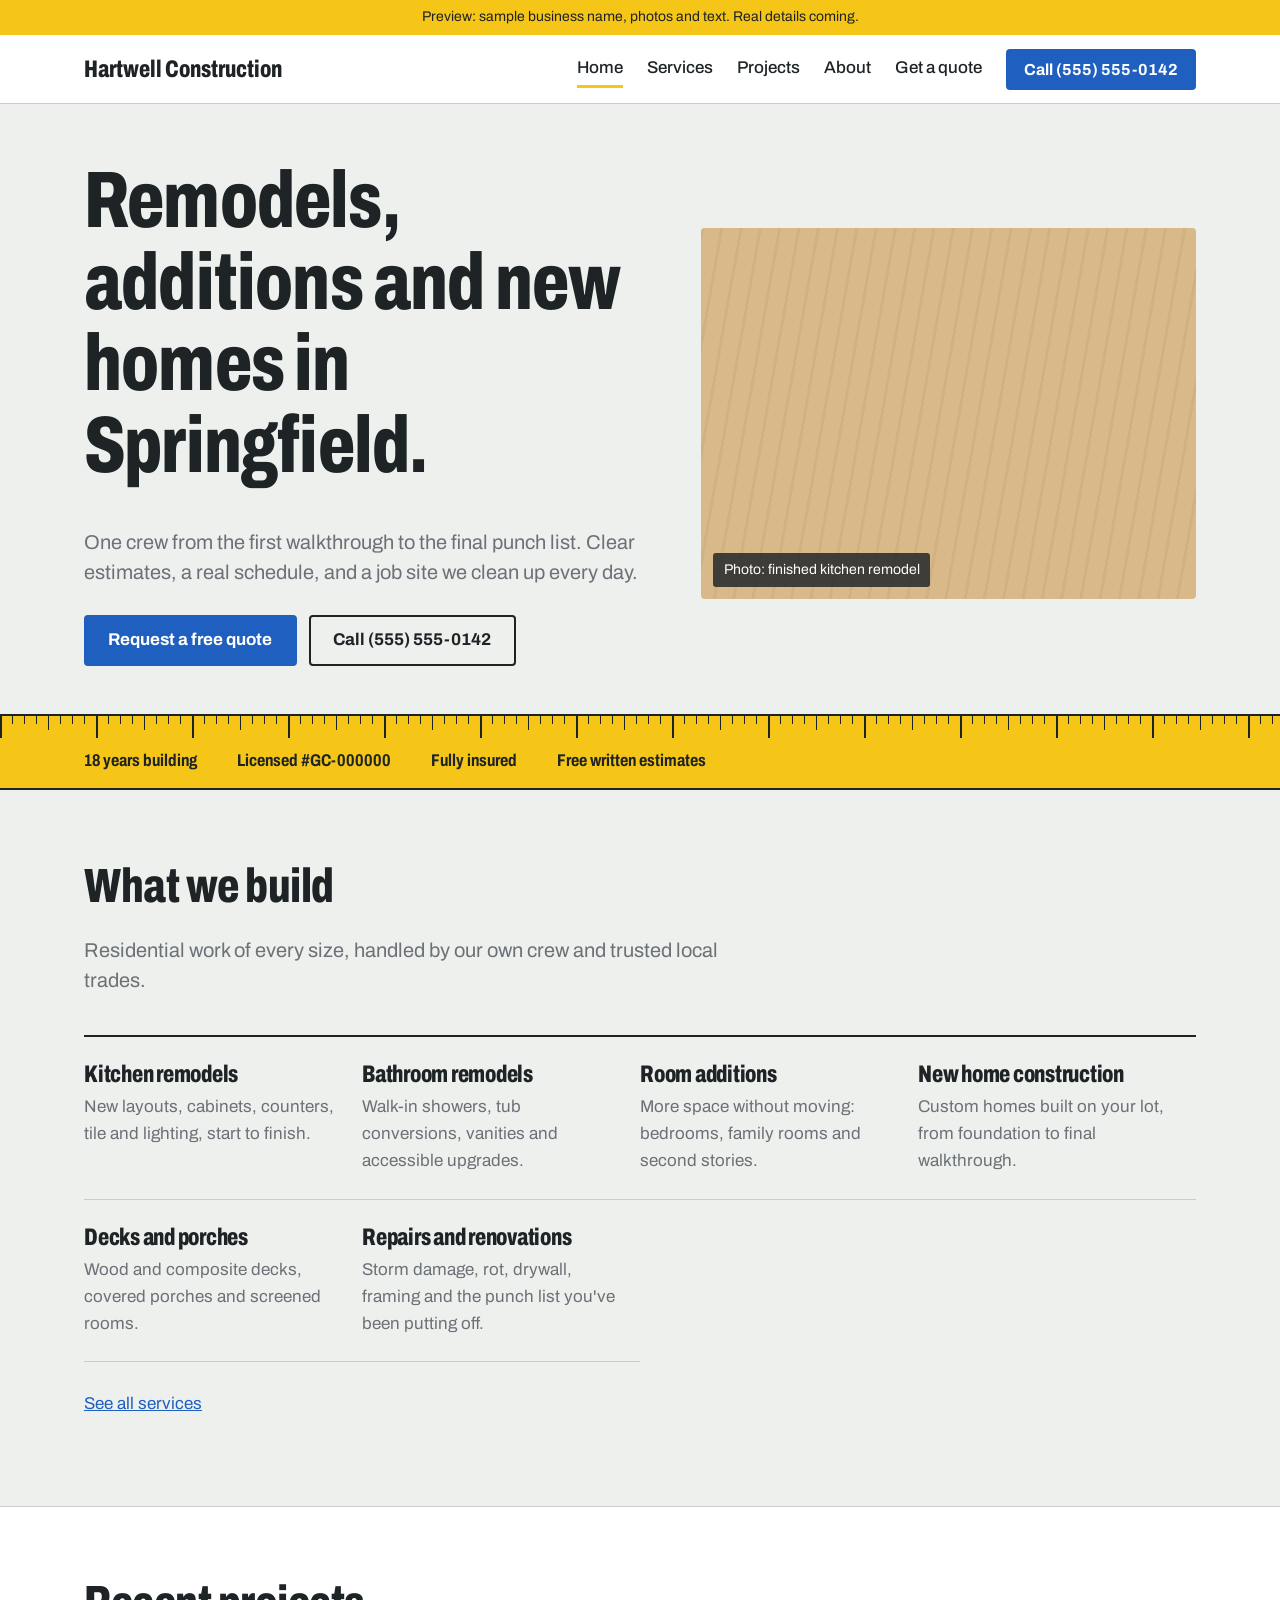
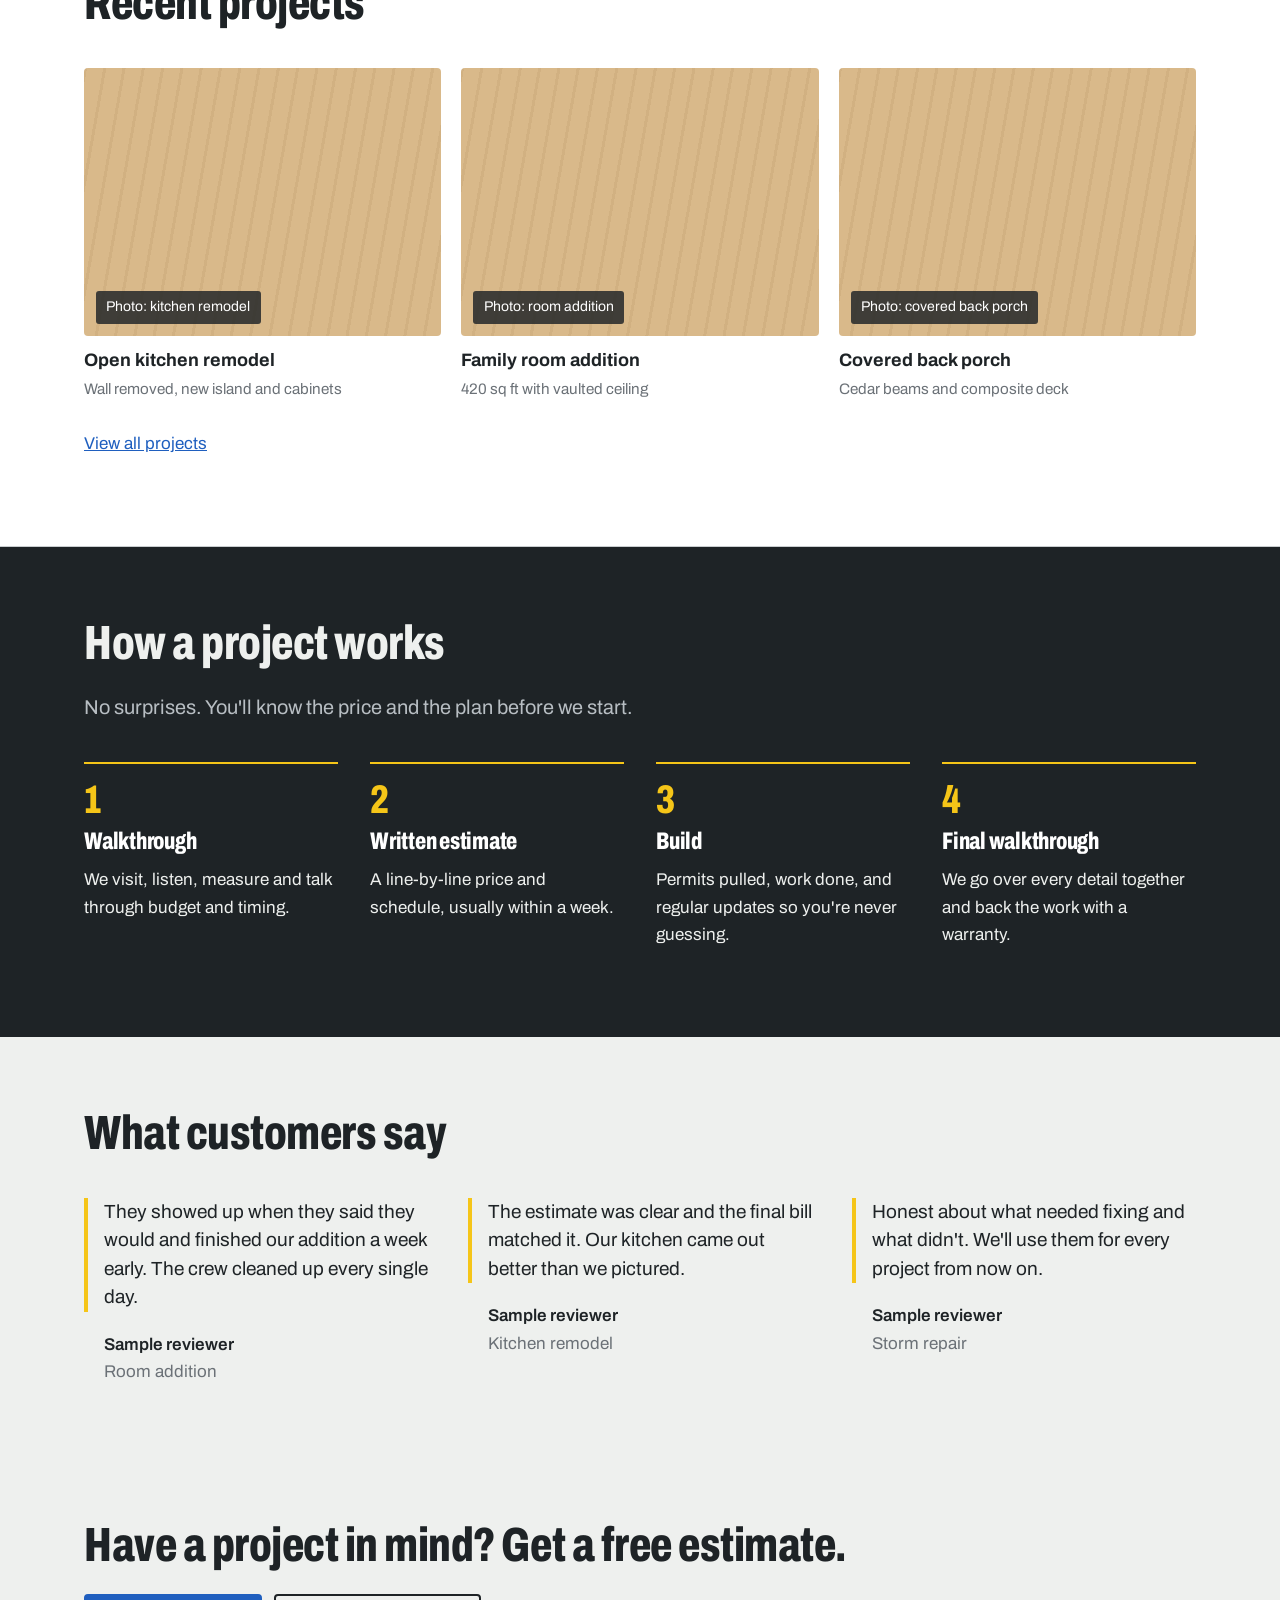
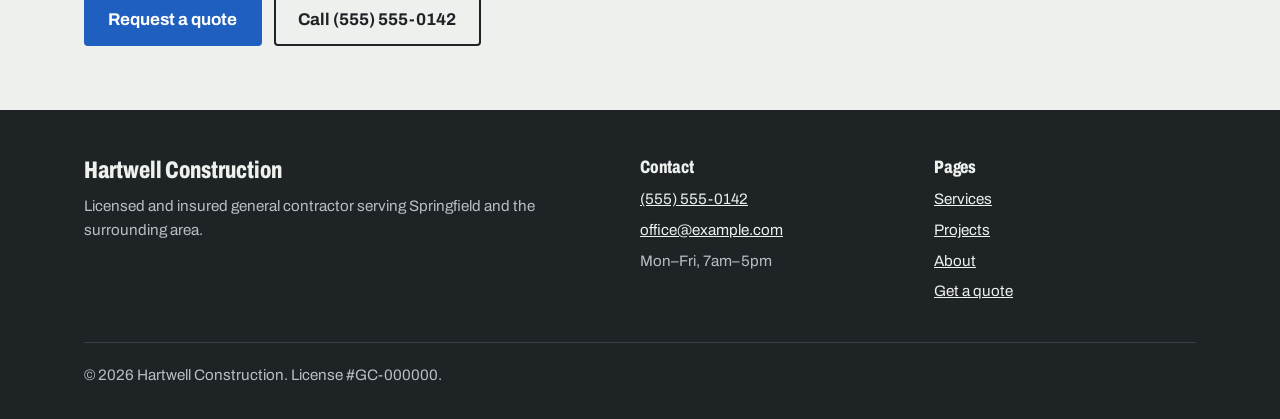
==== public/index.html @ 20e097fb "Preview contractor website: 5 pages, quote form worker, handoff README Co-Authored-By: Claude Opus 5" ====
<!DOCTYPE html>
<html lang="en">
<head>
<meta charset="utf-8">
<meta name="viewport" content="width=device-width, initial-scale=1">
<title>Hartwell Construction | General Contractor in Springfield</title>
<meta name="description" content="Hartwell Construction builds additions, remodels kitchens and baths, and builds new homes in Springfield. Licensed and insured. Free estimates.">
<link rel="preconnect" href="https://fonts.googleapis.com">
<link rel="preconnect" href="https://fonts.gstatic.com" crossorigin>
<link href="https://fonts.googleapis.com/css2?family=Archivo:wdth,wght@62..125,400..800&display=swap" rel="stylesheet">
<link rel="stylesheet" href="styles.css">
</head>
<body>
<!-- PREVIEW BANNER: delete this line when the real content is in -->
<div class="preview-banner">Preview: sample business name, photos and text. Real details coming.</div>
<header class="site-header">
  <div class="wrap">
    <a class="brand" href="index.html">Hartwell Construction</a>
    <nav class="nav" id="nav" aria-label="Main">
      <a href="index.html" aria-current="page">Home</a>
      <a href="services.html">Services</a>
      <a href="projects.html">Projects</a>
      <a href="about.html">About</a>
      <a href="contact.html">Get a quote</a>
    </nav>
    <a class="btn btn-small header-call" href="tel:+15555550142">Call (555) 555-0142</a>
    <button class="menu-toggle" aria-controls="nav" aria-expanded="false">Menu</button>
  </div>
</header>
<main>
<section class="hero">
  <div class="wrap hero-grid">
    <div>
      <h1>Remodels, additions and new homes in Springfield.</h1>
      <p class="lede">One crew from the first walkthrough to the final punch list. Clear estimates, a real schedule, and a job site we clean up every day.</p>
      <div class="actions">
        <a class="btn" href="contact.html">Request a free quote</a>
        <a class="btn btn-outline" href="tel:+15555550142">Call (555) 555-0142</a>
      </div>
    </div>
    <div class="photo " role="img" aria-label="finished kitchen remodel"><span>Photo: finished kitchen remodel</span></div>
  </div>
</section>

<div class="tape" aria-label="Company facts">
  <div class="wrap">
    <span class="tape-mark">18 years building</span>
    <span class="tape-mark">Licensed #GC-000000</span>
    <span class="tape-mark">Fully insured</span>
    <span class="tape-mark">Free written estimates</span>
  </div>
</div>

<section class="section">
  <div class="wrap">
    <div class="section-head">
      <h2>What we build</h2>
      <p class="lede">Residential work of every size, handled by our own crew and trusted local trades.</p>
    </div>
    <ul class="service-list">
      <li><h3>Kitchen remodels</h3><p>New layouts, cabinets, counters, tile and lighting, start to finish.</p></li>
      <li><h3>Bathroom remodels</h3><p>Walk-in showers, tub conversions, vanities and accessible upgrades.</p></li>
      <li><h3>Room additions</h3><p>More space without moving: bedrooms, family rooms and second stories.</p></li>
      <li><h3>New home construction</h3><p>Custom homes built on your lot, from foundation to final walkthrough.</p></li>
      <li><h3>Decks and porches</h3><p>Wood and composite decks, covered porches and screened rooms.</p></li>
      <li><h3>Repairs and renovations</h3><p>Storm damage, rot, drywall, framing and the punch list you've been putting off.</p></li>
    </ul>
    <p style="margin-top:1.75rem"><a href="services.html">See all services</a></p>
  </div>
</section>

<section class="section white">
  <div class="wrap">
    <div class="section-head">
      <h2>Recent projects</h2>
    </div>
    <div class="gallery">
      <figure><div class="photo " role="img" aria-label="kitchen remodel"><span>Photo: kitchen remodel</span></div><figcaption><strong>Open kitchen remodel</strong><span>Wall removed, new island and cabinets</span></figcaption></figure>
      <figure><div class="photo " role="img" aria-label="room addition"><span>Photo: room addition</span></div><figcaption><strong>Family room addition</strong><span>420 sq ft with vaulted ceiling</span></figcaption></figure>
      <figure><div class="photo " role="img" aria-label="covered back porch"><span>Photo: covered back porch</span></div><figcaption><strong>Covered back porch</strong><span>Cedar beams and composite deck</span></figcaption></figure>
    </div>
    <p style="margin-top:1.75rem"><a href="projects.html">View all projects</a></p>
  </div>
</section>

<section class="section dark">
  <div class="wrap">
    <div class="section-head">
      <h2>How a project works</h2>
      <p class="lede">No surprises. You'll know the price and the plan before we start.</p>
    </div>
    <ol class="steps">
      <li><h3>Walkthrough</h3><p>We visit, listen, measure and talk through budget and timing.</p></li>
      <li><h3>Written estimate</h3><p>A line-by-line price and schedule, usually within a week.</p></li>
      <li><h3>Build</h3><p>Permits pulled, work done, and regular updates so you're never guessing.</p></li>
      <li><h3>Final walkthrough</h3><p>We go over every detail together and back the work with a warranty.</p></li>
    </ol>
  </div>
</section>

<section class="section">
  <div class="wrap">
    <div class="section-head"><h2>What customers say</h2></div>
    <div class="reviews">
      <blockquote><p>They showed up when they said they would and finished our addition a week early. The crew cleaned up every single day.</p><cite>Sample reviewer<span>Room addition</span></cite></blockquote>
      <blockquote><p>The estimate was clear and the final bill matched it. Our kitchen came out better than we pictured.</p><cite>Sample reviewer<span>Kitchen remodel</span></cite></blockquote>
      <blockquote><p>Honest about what needed fixing and what didn't. We'll use them for every project from now on.</p><cite>Sample reviewer<span>Storm repair</span></cite></blockquote>
    </div>
  </div>
</section>
<section class="cta-band">
  <div class="wrap">
    <h2>Have a project in mind? Get a free estimate.</h2>
    <div class="actions" style="margin:0">
      <a class="btn" href="contact.html">Request a quote</a>
      <a class="btn btn-outline" href="tel:+15555550142">Call (555) 555-0142</a>
    </div>
  </div>
</section>
</main>
<footer class="site-footer">
  <div class="wrap">
    <div class="footer-grid">
      <div>
        <a class="brand" href="index.html">Hartwell Construction</a>
        <p>Licensed and insured general contractor serving Springfield and the surrounding area.</p>
      </div>
      <div>
        <h3>Contact</h3>
        <ul>
          <li><a href="tel:+15555550142">(555) 555-0142</a></li>
          <li><a href="mailto:office@example.com">office@example.com</a></li>
          <li>Mon–Fri, 7am–5pm</li>
        </ul>
      </div>
      <div>
        <h3>Pages</h3>
        <ul>
          <li><a href="services.html">Services</a></li>
          <li><a href="projects.html">Projects</a></li>
          <li><a href="about.html">About</a></li>
          <li><a href="contact.html">Get a quote</a></li>
        </ul>
      </div>
    </div>
    <div class="footer-base">© <span id="year">2026</span> Hartwell Construction. License #GC-000000.</div>
  </div>
</footer>
<script>document.getElementById("year").textContent = new Date().getFullYear();</script>
<script src="script.js"></script>
</body>
</html>
---- public/styles.css ----
/* ==========================================================
   Site styles
   Colors and fonts live in :root below — change them there.
   ========================================================== */

:root {
  --plaster: #eef0ee;      /* page background */
  --white: #ffffff;
  --asphalt: #1e2326;      /* main text, dark sections */
  --concrete: #6b7177;     /* secondary text */
  --rule: #c9cdcf;         /* lines and borders */
  --chalk: #1f5fbf;        /* links, buttons (chalk-line blue) */
  --chalk-dark: #17488f;
  --tape: #f5c518;         /* tape-measure yellow, used sparingly */
  --lumber: #d9b98a;       /* photo placeholders */

  --font: "Archivo", system-ui, -apple-system, "Segoe UI", sans-serif;
  --wrap: 72rem;
}

*, *::before, *::after { box-sizing: border-box; }

html { -webkit-text-size-adjust: 100%; }

body {
  margin: 0;
  background: var(--plaster);
  color: var(--asphalt);
  font-family: var(--font);
  font-size: 1.0625rem;
  line-height: 1.6;
  font-variation-settings: "wdth" 100;
}

img { max-width: 100%; display: block; }

a { color: var(--chalk); }
a:hover { color: var(--chalk-dark); }

:focus-visible {
  outline: 3px solid var(--tape);
  outline-offset: 3px;
}

.wrap {
  width: 100%;
  max-width: var(--wrap);
  margin: 0 auto;
  padding: 0 1.25rem;
}

/* ---------- Type ---------- */

h1, h2, h3 {
  font-family: var(--font);
  font-variation-settings: "wdth" 72;
  font-weight: 800;
  line-height: 1.02;
  letter-spacing: -0.01em;
  margin: 0 0 0.5em;
}

h1 { font-size: clamp(2.6rem, 7vw, 5rem); }
h2 { font-size: clamp(2rem, 4.5vw, 3rem); }
h3 { font-size: 1.5rem; line-height: 1.1; }

p { margin: 0 0 1em; max-width: 38em; }

.lede {
  font-size: 1.25rem;
  line-height: 1.5;
  color: var(--concrete);
  max-width: 32em;
}

/* ---------- Preview banner (delete when site goes live) ---------- */

.preview-banner {
  background: var(--tape);
  color: var(--asphalt);
  font-size: 0.875rem;
  text-align: center;
  padding: 0.4rem 1rem;
}

/* ---------- Header ---------- */

.site-header {
  background: var(--white);
  border-bottom: 1px solid var(--rule);
  position: sticky;
  top: 0;
  z-index: 10;
}

.site-header .wrap {
  display: flex;
  align-items: center;
  gap: 1.5rem;
  min-height: 4.25rem;
}

.brand {
  font-variation-settings: "wdth" 72;
  font-weight: 800;
  font-size: 1.5rem;
  color: var(--asphalt);
  text-decoration: none;
  line-height: 1;
  margin-right: auto;
}
.brand:hover { color: var(--asphalt); }

.nav { display: flex; gap: 1.5rem; }

.nav a {
  color: var(--asphalt);
  text-decoration: none;
  font-weight: 500;
  padding: 0.25rem 0;
  border-bottom: 3px solid transparent;
}
.nav a:hover { border-bottom-color: var(--rule); color: var(--asphalt); }
.nav a[aria-current="page"] { border-bottom-color: var(--tape); }

.header-call { white-space: nowrap; }

.menu-toggle {
  display: none;
  background: none;
  border: 1px solid var(--rule);
  border-radius: 4px;
  padding: 0.45rem 0.7rem;
  font: inherit;
  font-weight: 600;
  color: var(--asphalt);
  cursor: pointer;
}

@media (max-width: 52rem) {
  .menu-toggle { display: block; }
  .site-header .header-call { display: none; }
  .nav {
    display: none;
    position: absolute;
    top: 100%;
    left: 0;
    right: 0;
    flex-direction: column;
    gap: 0;
    background: var(--white);
    border-bottom: 1px solid var(--rule);
    padding: 0.5rem 1.25rem 1rem;
  }
  .nav.open { display: flex; }
  .nav a { padding: 0.75rem 0; border-bottom: 1px solid var(--rule); }
  .nav a[aria-current="page"] { border-bottom-color: var(--rule); box-shadow: inset 4px 0 0 var(--tape); padding-left: 0.75rem; }
}

/* ---------- Buttons ---------- */

.btn {
  display: inline-block;
  font: inherit;
  font-weight: 700;
  font-size: 1.0625rem;
  text-decoration: none;
  padding: 0.85rem 1.4rem;
  border-radius: 4px;
  border: 2px solid var(--chalk);
  background: var(--chalk);
  color: var(--white);
  cursor: pointer;
  line-height: 1.2;
}
.btn:hover { background: var(--chalk-dark); border-color: var(--chalk-dark); color: var(--white); }

.btn-outline { background: transparent; color: var(--asphalt); border-color: var(--asphalt); }
.btn-outline:hover { background: var(--asphalt); border-color: var(--asphalt); color: var(--white); }

.btn-small { padding: 0.55rem 1rem; font-size: 1rem; }

.actions { display: flex; flex-wrap: wrap; gap: 0.75rem; margin-top: 1.75rem; }

/* ---------- Tape-measure strip (the signature element) ---------- */

.tape {
  position: relative;
  background-color: var(--tape);
  background-image:
    repeating-linear-gradient(90deg, var(--asphalt) 0 2px, transparent 2px 96px),
    repeating-linear-gradient(90deg, var(--asphalt) 0 1.5px, transparent 1.5px 48px),
    repeating-linear-gradient(90deg, var(--asphalt) 0 1px, transparent 1px 12px);
  background-size: 100% 22px, 100% 14px, 100% 8px;
  background-repeat: repeat-x;
  background-position: 0 0;
  border-top: 2px solid var(--asphalt);
  border-bottom: 2px solid var(--asphalt);
}

.tape .wrap {
  display: flex;
  flex-wrap: wrap;
  gap: 0.5rem 2.5rem;
  padding-top: 1.9rem;
  padding-bottom: 0.9rem;
}

.tape-mark {
  font-variation-settings: "wdth" 80;
  font-weight: 700;
  font-size: 1.0625rem;
  color: var(--asphalt);
}

/* ---------- Hero ---------- */

.hero { padding: 3.5rem 0 3rem; }

.hero-grid {
  display: grid;
  grid-template-columns: 1.15fr 1fr;
  gap: 3rem;
  align-items: center;
}

@media (max-width: 52rem) {
  .hero { padding-top: 2.25rem; }
  .hero-grid { grid-template-columns: 1fr; gap: 2rem; }
}

/* ---------- Photo placeholders ---------- */
/* Replace each <div class="photo"> with <img src="images/your-photo.jpg" alt="..."> */

.photo {
  position: relative;
  aspect-ratio: 4 / 3;
  background-color: var(--lumber);
  background-image: repeating-linear-gradient(
    100deg,
    rgba(120, 80, 30, 0.08) 0 3px,
    transparent 3px 19px
  );
  border-radius: 4px;
  display: flex;
  align-items: flex-end;
  overflow: hidden;
}
.photo span {
  background: rgba(30, 35, 38, 0.82);
  color: var(--white);
  font-size: 0.875rem;
  padding: 0.35rem 0.65rem;
  margin: 0.75rem;
  border-radius: 3px;
}
.photo.tall { aspect-ratio: 4 / 5; }

.photo-img { width: 100%; aspect-ratio: 4 / 3; object-fit: cover; border-radius: 4px; }

/* ---------- Sections ---------- */

.section { padding: 4.5rem 0; }
.section.tight { padding: 3rem 0; }
.section.white { background: var(--white); border-top: 1px solid var(--rule); border-bottom: 1px solid var(--rule); }
.section.dark { background: var(--asphalt); color: var(--plaster); }
.section.dark .lede { color: #b8bec3; }

.section-head { margin-bottom: 2.5rem; }

.page-head { padding: 3.5rem 0 2.5rem; border-bottom: 1px solid var(--rule); }
.page-head h1 { font-size: clamp(2.4rem, 6vw, 4rem); }

/* ---------- Services list ---------- */

.service-list {
  list-style: none;
  margin: 0;
  padding: 0;
  display: grid;
  grid-template-columns: repeat(auto-fit, minmax(16rem, 1fr));
  border-top: 2px solid var(--asphalt);
}
.service-list li {
  padding: 1.5rem 1.5rem 1.5rem 0;
  border-bottom: 1px solid var(--rule);
}
.service-list h3 { margin-bottom: 0.35rem; }
.service-list p { color: var(--concrete); margin: 0; }

/* Full service detail rows (services page) */

.service-row {
  display: grid;
  grid-template-columns: 1fr 1.2fr;
  gap: 3rem;
  padding: 3rem 0;
  border-bottom: 1px solid var(--rule);
  align-items: start;
}
.service-row:last-child { border-bottom: 0; }
.service-row ul { padding-left: 1.2rem; margin: 0; }
.service-row li { margin-bottom: 0.35rem; }
@media (max-width: 52rem) { .service-row { grid-template-columns: 1fr; gap: 1.5rem; } }

/* ---------- How it works (real sequence, so numbered) ---------- */

.steps {
  list-style: none;
  margin: 0;
  padding: 0;
  display: grid;
  grid-template-columns: repeat(auto-fit, minmax(14rem, 1fr));
  gap: 2rem;
  counter-reset: step;
}
.steps li { counter-increment: step; border-top: 2px solid var(--tape); padding-top: 1rem; }
.steps li::before {
  content: counter(step);
  display: block;
  font-variation-settings: "wdth" 72;
  font-weight: 800;
  font-size: 2.5rem;
  line-height: 1;
  margin-bottom: 0.5rem;
  color: var(--tape);
}
.steps h3 { color: var(--white); }

/* ---------- Project gallery ---------- */

.gallery {
  display: grid;
  grid-template-columns: repeat(auto-fill, minmax(18rem, 1fr));
  gap: 1.5rem 1.25rem;
}
.gallery figure { margin: 0; }
.gallery figcaption { padding-top: 0.6rem; }
.gallery figcaption strong { display: block; font-size: 1.125rem; }
.gallery figcaption span { color: var(--concrete); font-size: 0.95rem; }

.filter-bar { display: flex; flex-wrap: wrap; gap: 0.5rem; margin-bottom: 2rem; }
.filter-bar button {
  font: inherit;
  font-weight: 600;
  font-size: 0.95rem;
  padding: 0.45rem 0.9rem;
  border-radius: 999px;
  border: 1px solid var(--rule);
  background: var(--white);
  color: var(--asphalt);
  cursor: pointer;
}
.filter-bar button[aria-pressed="true"] { background: var(--asphalt); border-color: var(--asphalt); color: var(--white); }

/* ---------- Reviews ---------- */

.reviews {
  display: grid;
  grid-template-columns: repeat(auto-fit, minmax(17rem, 1fr));
  gap: 2.5rem;
}
.reviews blockquote { margin: 0; }
.reviews blockquote p {
  font-size: 1.1875rem;
  line-height: 1.5;
  border-left: 4px solid var(--tape);
  padding-left: 1rem;
}
.reviews cite { display: block; font-style: normal; font-weight: 600; padding-left: 1.25rem; }
.reviews cite span { display: block; font-weight: 400; color: var(--concrete); }

/* ---------- Two-column text + aside ---------- */

.split {
  display: grid;
  grid-template-columns: 1.3fr 1fr;
  gap: 3.5rem;
  align-items: start;
}
@media (max-width: 52rem) { .split { grid-template-columns: 1fr; gap: 2rem; } }

.facts { list-style: none; margin: 0; padding: 0; border-top: 2px solid var(--asphalt); }
.facts li { display: flex; justify-content: space-between; gap: 1rem; padding: 0.85rem 0; border-bottom: 1px solid var(--rule); }
.facts li span:first-child { color: var(--concrete); }
.facts li span:last-child { font-weight: 600; text-align: right; }

/* ---------- CTA band ---------- */

.cta-band { padding: 4rem 0; }
.cta-band .wrap { display: flex; flex-wrap: wrap; justify-content: space-between; align-items: center; gap: 1.5rem; }
.cta-band h2 { margin: 0; max-width: 16em; }

/* ---------- Quote form ---------- */

.form { display: grid; gap: 1.25rem; }
.form .row { display: grid; grid-template-columns: 1fr 1fr; gap: 1.25rem; }
@media (max-width: 40rem) { .form .row { grid-template-columns: 1fr; } }

.field label { display: block; font-weight: 600; margin-bottom: 0.35rem; }
.field .hint { font-weight: 400; color: var(--concrete); }

.field input,
.field select,
.field textarea {
  width: 100%;
  font: inherit;
  color: var(--asphalt);
  background: var(--white);
  border: 1.5px solid #9aa0a5;
  border-radius: 4px;
  padding: 0.75rem 0.85rem;
}
.field textarea { min-height: 9rem; resize: vertical; }
.field input:focus, .field select:focus, .field textarea:focus { outline: none; border-color: var(--chalk); box-shadow: 0 0 0 3px rgba(31, 95, 191, 0.25); }

.hp { position: absolute; left: -10000px; width: 1px; height: 1px; overflow: hidden; }

.form-status { padding: 1rem 1.1rem; border-radius: 4px; display: none; }
.form-status.show { display: block; }
.form-status.ok { background: #e3f1e6; border: 1px solid #7fb98b; }
.form-status.err { background: #fbe9e7; border: 1px solid #d9877c; }

.contact-card { background: var(--white); border: 1px solid var(--rule); border-radius: 4px; padding: 1.75rem; }
.contact-card h3 { margin-bottom: 1rem; }
.contact-card p { margin-bottom: 0.75rem; }
.contact-card .big { font-variation-settings: "wdth" 80; font-size: 1.6rem; font-weight: 800; }

/* ---------- Footer ---------- */

.site-footer { background: var(--asphalt); color: #b8bec3; padding: 3rem 0 2rem; font-size: 0.95rem; }
.site-footer a { color: var(--plaster); }
.footer-grid { display: grid; grid-template-columns: 2fr 1fr 1fr; gap: 2rem; margin-bottom: 2rem; }
@media (max-width: 52rem) { .footer-grid { grid-template-columns: 1fr; } }
.site-footer .brand { color: var(--plaster); display: inline-block; margin-bottom: 0.75rem; }
.site-footer h3 { font-size: 1.125rem; color: var(--plaster); margin-bottom: 0.6rem; }
.site-footer ul { list-style: none; padding: 0; margin: 0; }
.site-footer li { margin-bottom: 0.4rem; }
.footer-base { border-top: 1px solid #3a4146; padding-top: 1.25rem; }

@media (prefers-reduced-motion: reduce) {
  * { transition: none !important; animation: none !important; scroll-behavior: auto !important; }
}
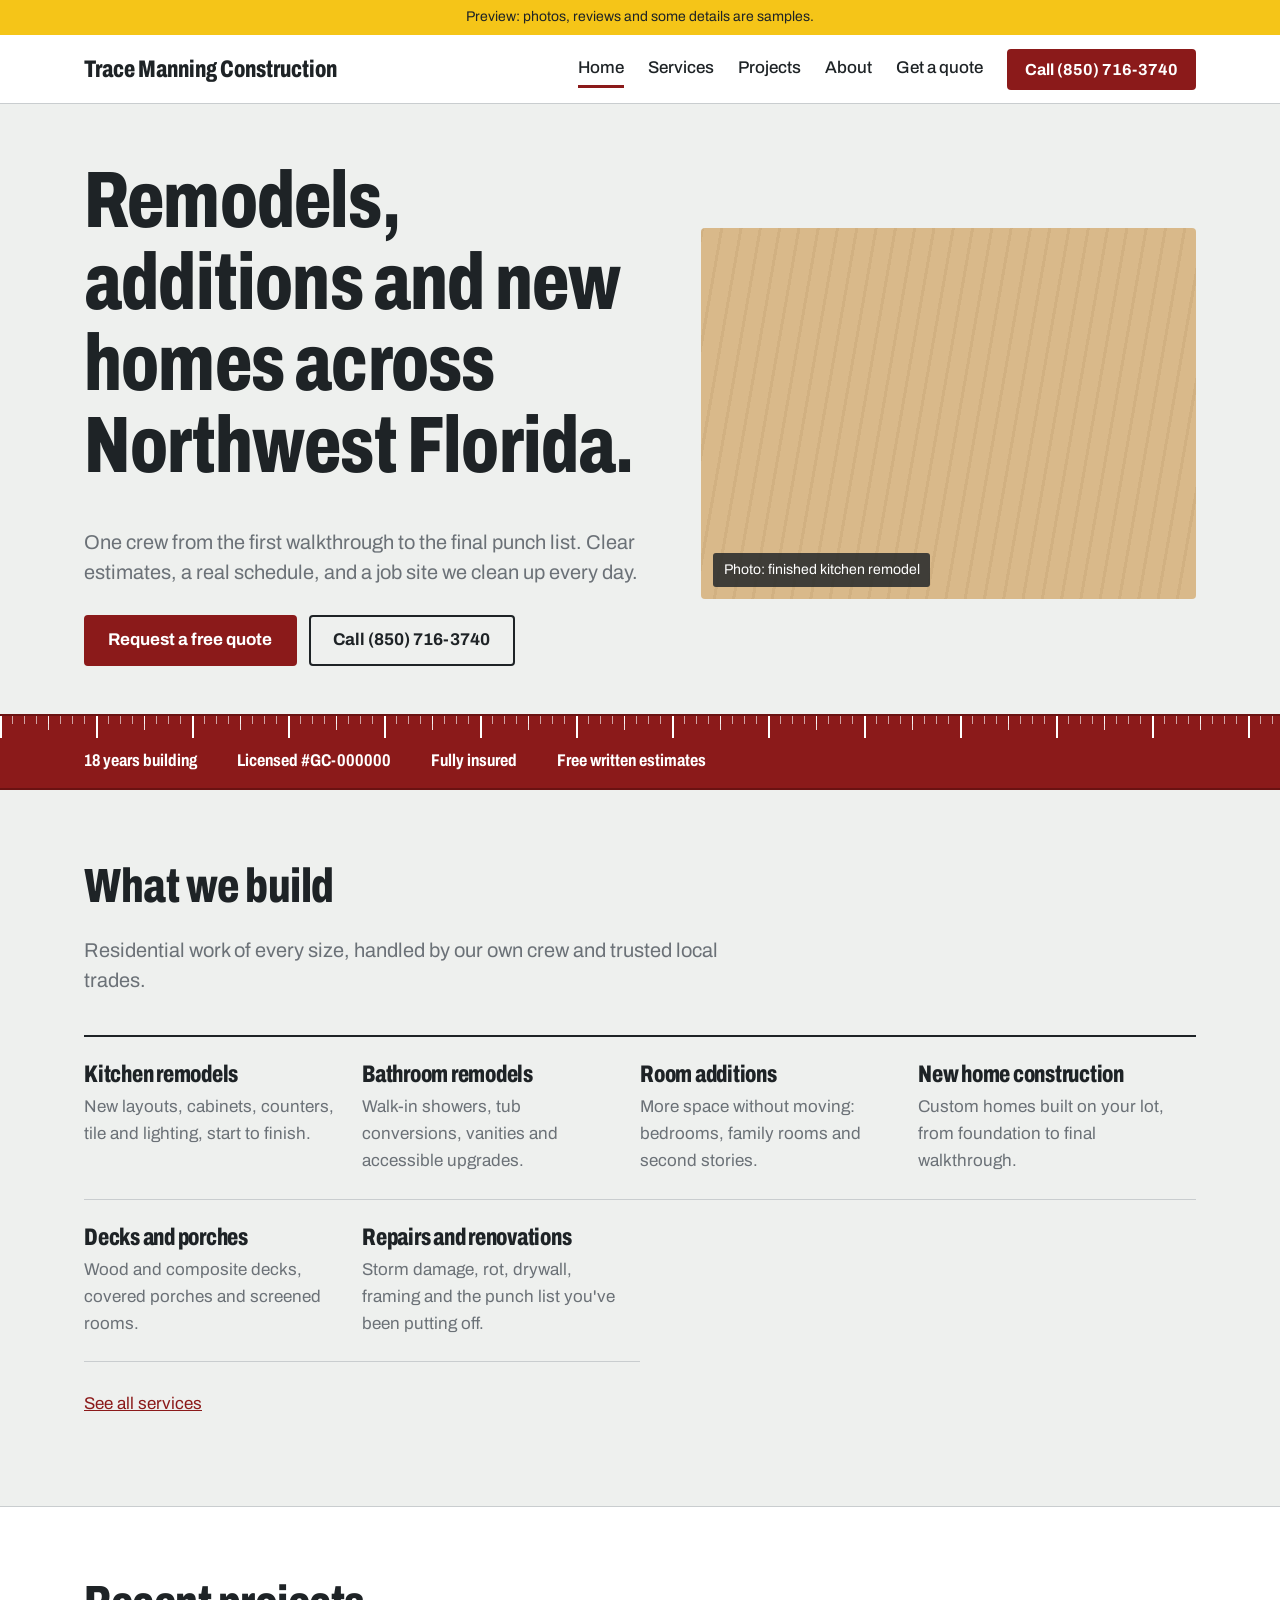
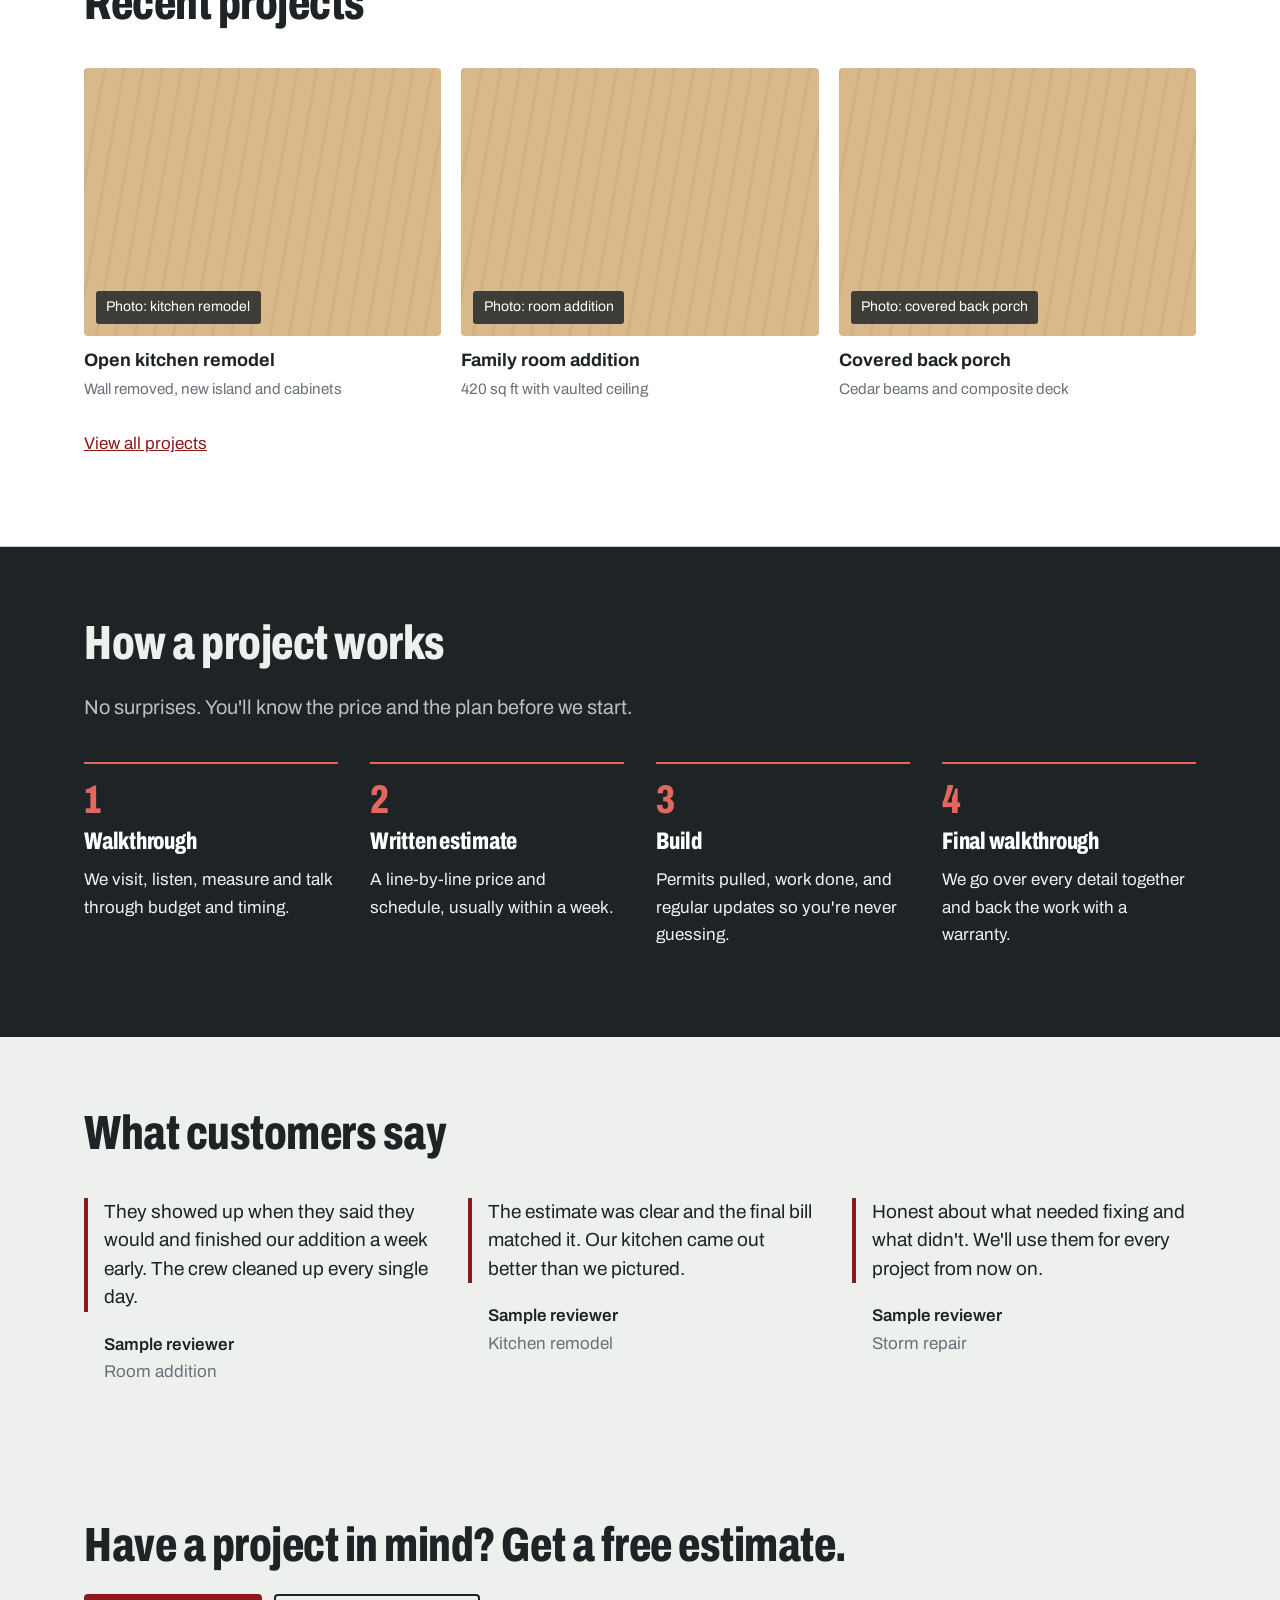
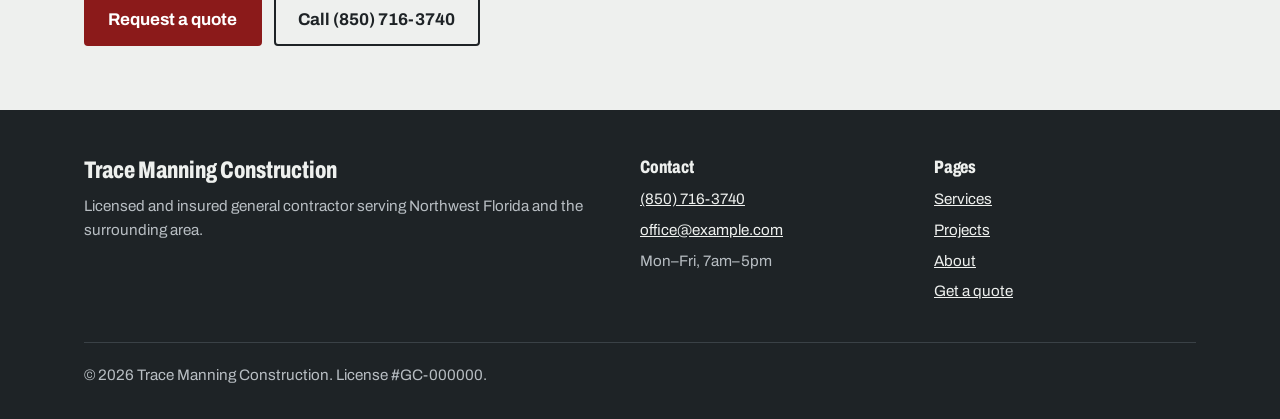
==== commit 783afa70: "Add Trace Manning name and phone, switch to deep red Co-Authored-By: Claude Opus 5.5 <noreply@anthro" ====
--- a/public/index.html
+++ b/public/index.html
@@ -3,8 +3,8 @@
 <head>
 <meta charset="utf-8">
 <meta name="viewport" content="width=device-width, initial-scale=1">
-<title>Hartwell Construction | General Contractor in Springfield</title>
-<meta name="description" content="Hartwell Construction builds additions, remodels kitchens and baths, and builds new homes in Springfield. Licensed and insured. Free estimates.">
+<title>Trace Manning Construction | General Contractor in Northwest Florida</title>
+<meta name="description" content="Trace Manning Construction builds additions, remodels kitchens and baths, and builds new homes in Northwest Florida. Licensed and insured. Free estimates.">
 <link rel="preconnect" href="https://fonts.googleapis.com">
 <link rel="preconnect" href="https://fonts.gstatic.com" crossorigin>
 <link href="https://fonts.googleapis.com/css2?family=Archivo:wdth,wght@62..125,400..800&display=swap" rel="stylesheet">
@@ -12,10 +12,10 @@
 </head>
 <body>
 <!-- PREVIEW BANNER: delete this line when the real content is in -->
-<div class="preview-banner">Preview: sample business name, photos and text. Real details coming.</div>
+<div class="preview-banner">Preview: photos, reviews and some details are samples.</div>
 <header class="site-header">
   <div class="wrap">
-    <a class="brand" href="index.html">Hartwell Construction</a>
+    <a class="brand" href="index.html">Trace Manning Construction</a>
     <nav class="nav" id="nav" aria-label="Main">
       <a href="index.html" aria-current="page">Home</a>
       <a href="services.html">Services</a>
@@ -23,7 +23,7 @@
       <a href="about.html">About</a>
       <a href="contact.html">Get a quote</a>
     </nav>
-    <a class="btn btn-small header-call" href="tel:+15555550142">Call (555) 555-0142</a>
+    <a class="btn btn-small header-call" href="tel:+18507163740">Call (850) 716-3740</a>
     <button class="menu-toggle" aria-controls="nav" aria-expanded="false">Menu</button>
   </div>
 </header>
@@ -31,11 +31,11 @@
 <section class="hero">
   <div class="wrap hero-grid">
     <div>
-      <h1>Remodels, additions and new homes in Springfield.</h1>
+      <h1>Remodels, additions and new homes across Northwest Florida.</h1>
       <p class="lede">One crew from the first walkthrough to the final punch list. Clear estimates, a real schedule, and a job site we clean up every day.</p>
       <div class="actions">
         <a class="btn" href="contact.html">Request a free quote</a>
-        <a class="btn btn-outline" href="tel:+15555550142">Call (555) 555-0142</a>
+        <a class="btn btn-outline" href="tel:+18507163740">Call (850) 716-3740</a>
       </div>
     </div>
     <div class="photo " role="img" aria-label="finished kitchen remodel"><span>Photo: finished kitchen remodel</span></div>
@@ -113,7 +113,7 @@
     <h2>Have a project in mind? Get a free estimate.</h2>
     <div class="actions" style="margin:0">
       <a class="btn" href="contact.html">Request a quote</a>
-      <a class="btn btn-outline" href="tel:+15555550142">Call (555) 555-0142</a>
+      <a class="btn btn-outline" href="tel:+18507163740">Call (850) 716-3740</a>
     </div>
   </div>
 </section>
@@ -122,13 +122,13 @@
   <div class="wrap">
     <div class="footer-grid">
       <div>
-        <a class="brand" href="index.html">Hartwell Construction</a>
-        <p>Licensed and insured general contractor serving Springfield and the surrounding area.</p>
+        <a class="brand" href="index.html">Trace Manning Construction</a>
+        <p>Licensed and insured general contractor serving Northwest Florida and the surrounding area.</p>
       </div>
       <div>
         <h3>Contact</h3>
         <ul>
-          <li><a href="tel:+15555550142">(555) 555-0142</a></li>
+          <li><a href="tel:+18507163740">(850) 716-3740</a></li>
           <li><a href="mailto:office@example.com">office@example.com</a></li>
           <li>Mon–Fri, 7am–5pm</li>
         </ul>
@@ -143,7 +143,7 @@
         </ul>
       </div>
     </div>
-    <div class="footer-base">© <span id="year">2026</span> Hartwell Construction. License #GC-000000.</div>
+    <div class="footer-base">© <span id="year">2026</span> Trace Manning Construction. License #GC-000000.</div>
   </div>
 </footer>
 <script>document.getElementById("year").textContent = new Date().getFullYear();</script>
--- a/public/styles.css
+++ b/public/styles.css
@@ -9,9 +9,10 @@
   --asphalt: #1e2326;      /* main text, dark sections */
   --concrete: #6b7177;     /* secondary text */
   --rule: #c9cdcf;         /* lines and borders */
-  --chalk: #1f5fbf;        /* links, buttons (chalk-line blue) */
-  --chalk-dark: #17488f;
-  --tape: #f5c518;         /* tape-measure yellow, used sparingly */
+  --red: #8b1a1a;          /* deep red: buttons, links, accents */
+  --red-dark: #6a1212;
+  --red-light: #e2685f;    /* red for use on dark backgrounds */
+  --banner: #f5c518;       /* preview banner only */
   --lumber: #d9b98a;       /* photo placeholders */
 
   --font: "Archivo", system-ui, -apple-system, "Segoe UI", sans-serif;
@@ -34,11 +35,11 @@
 
 img { max-width: 100%; display: block; }
 
-a { color: var(--chalk); }
-a:hover { color: var(--chalk-dark); }
+a { color: var(--red); }
+a:hover { color: var(--red-dark); }
 
 :focus-visible {
-  outline: 3px solid var(--tape);
+  outline: 3px solid var(--red);
   outline-offset: 3px;
 }
 
@@ -76,7 +77,7 @@
 /* ---------- Preview banner (delete when site goes live) ---------- */
 
 .preview-banner {
-  background: var(--tape);
+  background: var(--banner);
   color: var(--asphalt);
   font-size: 0.875rem;
   text-align: center;
@@ -121,7 +122,7 @@
   border-bottom: 3px solid transparent;
 }
 .nav a:hover { border-bottom-color: var(--rule); color: var(--asphalt); }
-.nav a[aria-current="page"] { border-bottom-color: var(--tape); }
+.nav a[aria-current="page"] { border-bottom-color: var(--red); }
 
 .header-call { white-space: nowrap; }
 
@@ -154,7 +155,7 @@
   }
   .nav.open { display: flex; }
   .nav a { padding: 0.75rem 0; border-bottom: 1px solid var(--rule); }
-  .nav a[aria-current="page"] { border-bottom-color: var(--rule); box-shadow: inset 4px 0 0 var(--tape); padding-left: 0.75rem; }
+  .nav a[aria-current="page"] { border-bottom-color: var(--rule); box-shadow: inset 4px 0 0 var(--red); padding-left: 0.75rem; }
 }
 
 /* ---------- Buttons ---------- */
@@ -167,13 +168,13 @@
   text-decoration: none;
   padding: 0.85rem 1.4rem;
   border-radius: 4px;
-  border: 2px solid var(--chalk);
-  background: var(--chalk);
+  border: 2px solid var(--red);
+  background: var(--red);
   color: var(--white);
   cursor: pointer;
   line-height: 1.2;
 }
-.btn:hover { background: var(--chalk-dark); border-color: var(--chalk-dark); color: var(--white); }
+.btn:hover { background: var(--red-dark); border-color: var(--red-dark); color: var(--white); }
 
 .btn-outline { background: transparent; color: var(--asphalt); border-color: var(--asphalt); }
 .btn-outline:hover { background: var(--asphalt); border-color: var(--asphalt); color: var(--white); }
@@ -186,16 +187,16 @@
 
 .tape {
   position: relative;
-  background-color: var(--tape);
+  background-color: var(--red);
   background-image:
-    repeating-linear-gradient(90deg, var(--asphalt) 0 2px, transparent 2px 96px),
-    repeating-linear-gradient(90deg, var(--asphalt) 0 1.5px, transparent 1.5px 48px),
-    repeating-linear-gradient(90deg, var(--asphalt) 0 1px, transparent 1px 12px);
+    repeating-linear-gradient(90deg, #fff 0 2px, transparent 2px 96px),
+    repeating-linear-gradient(90deg, rgba(255,255,255,.85) 0 1.5px, transparent 1.5px 48px),
+    repeating-linear-gradient(90deg, rgba(255,255,255,.6) 0 1px, transparent 1px 12px);
   background-size: 100% 22px, 100% 14px, 100% 8px;
   background-repeat: repeat-x;
   background-position: 0 0;
-  border-top: 2px solid var(--asphalt);
-  border-bottom: 2px solid var(--asphalt);
+  border-top: 2px solid var(--red-dark);
+  border-bottom: 2px solid var(--red-dark);
 }
 
 .tape .wrap {
@@ -210,7 +211,7 @@
   font-variation-settings: "wdth" 80;
   font-weight: 700;
   font-size: 1.0625rem;
-  color: var(--asphalt);
+  color: #fff;
 }
 
 /* ---------- Hero ---------- */
@@ -314,7 +315,7 @@
   gap: 2rem;
   counter-reset: step;
 }
-.steps li { counter-increment: step; border-top: 2px solid var(--tape); padding-top: 1rem; }
+.steps li { counter-increment: step; border-top: 2px solid var(--red-light); padding-top: 1rem; }
 .steps li::before {
   content: counter(step);
   display: block;
@@ -323,7 +324,7 @@
   font-size: 2.5rem;
   line-height: 1;
   margin-bottom: 0.5rem;
-  color: var(--tape);
+  color: var(--red-light);
 }
 .steps h3 { color: var(--white); }
 
@@ -364,7 +365,7 @@
 .reviews blockquote p {
   font-size: 1.1875rem;
   line-height: 1.5;
-  border-left: 4px solid var(--tape);
+  border-left: 4px solid var(--red);
   padding-left: 1rem;
 }
 .reviews cite { display: block; font-style: normal; font-weight: 600; padding-left: 1.25rem; }
@@ -412,7 +413,7 @@
   padding: 0.75rem 0.85rem;
 }
 .field textarea { min-height: 9rem; resize: vertical; }
-.field input:focus, .field select:focus, .field textarea:focus { outline: none; border-color: var(--chalk); box-shadow: 0 0 0 3px rgba(31, 95, 191, 0.25); }
+.field input:focus, .field select:focus, .field textarea:focus { outline: none; border-color: var(--red); box-shadow: 0 0 0 3px rgba(139, 26, 26, 0.25); }
 
 .hp { position: absolute; left: -10000px; width: 1px; height: 1px; overflow: hidden; }
 
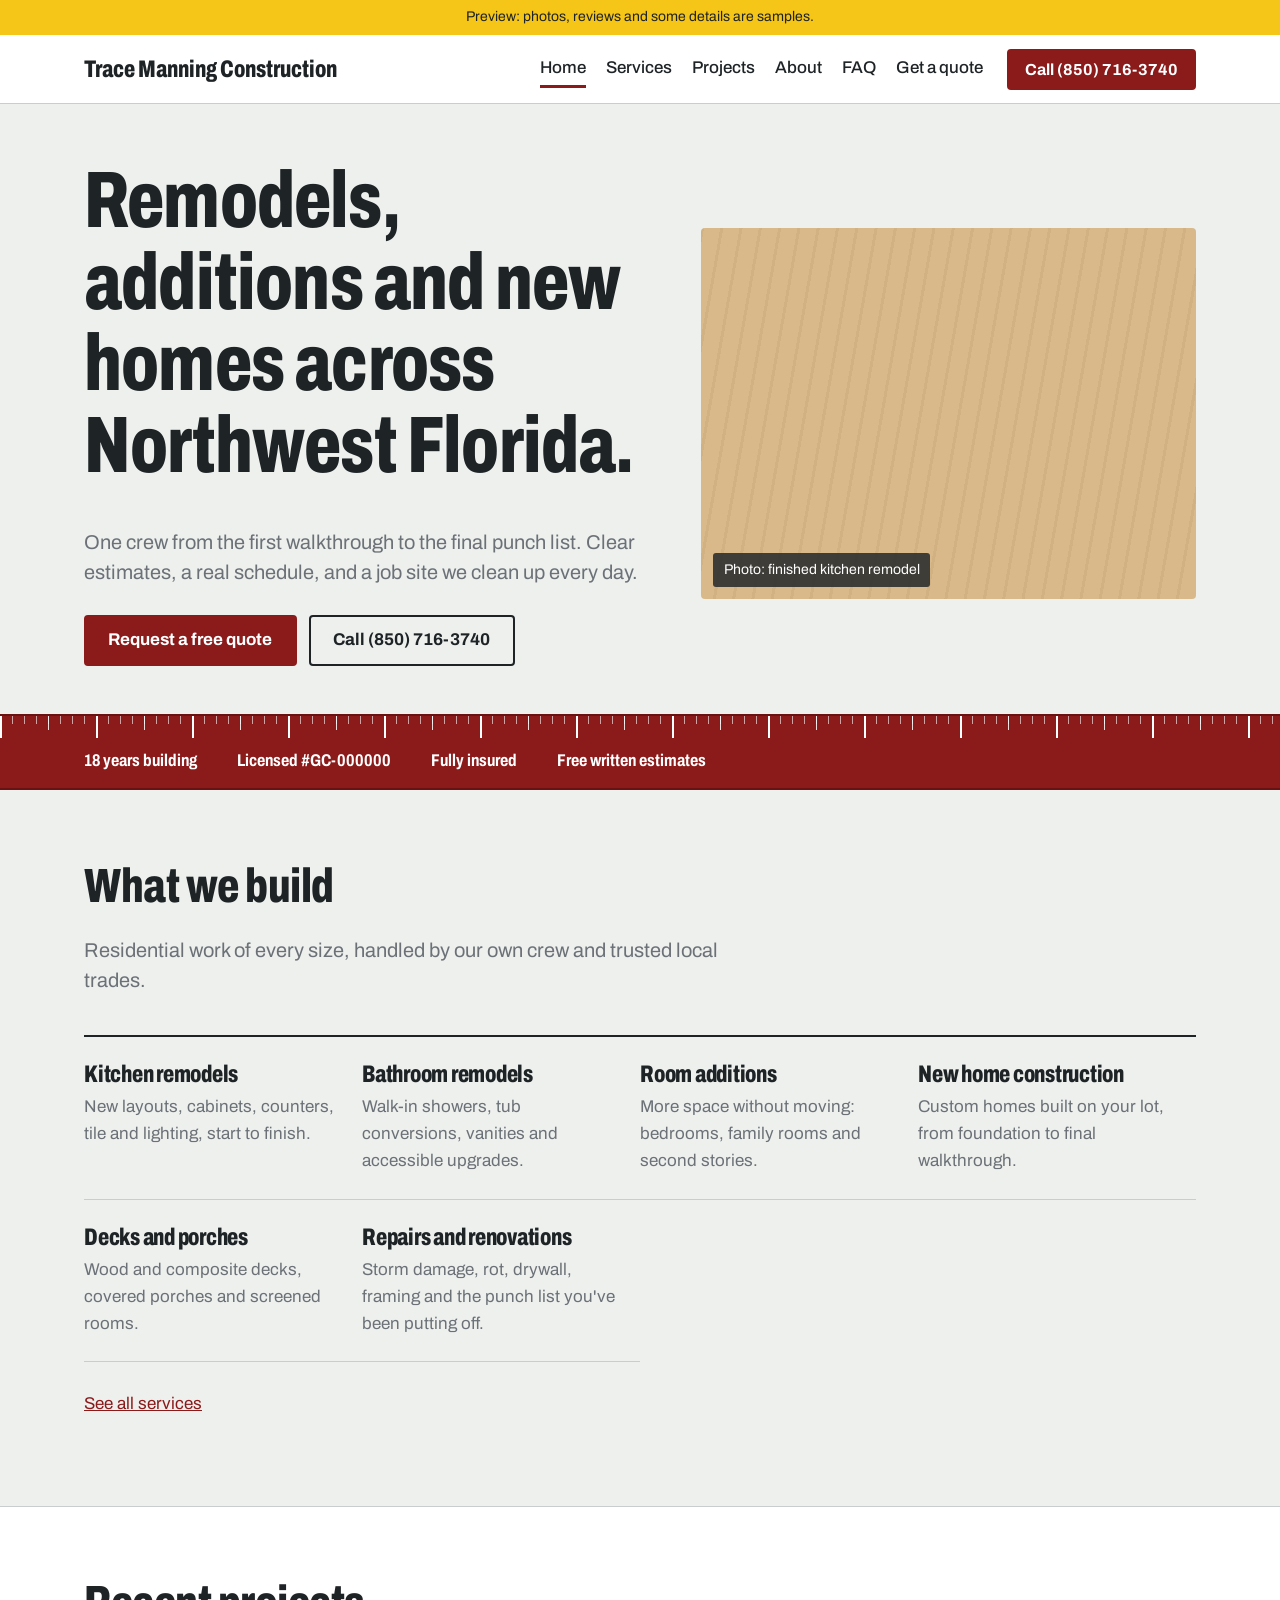
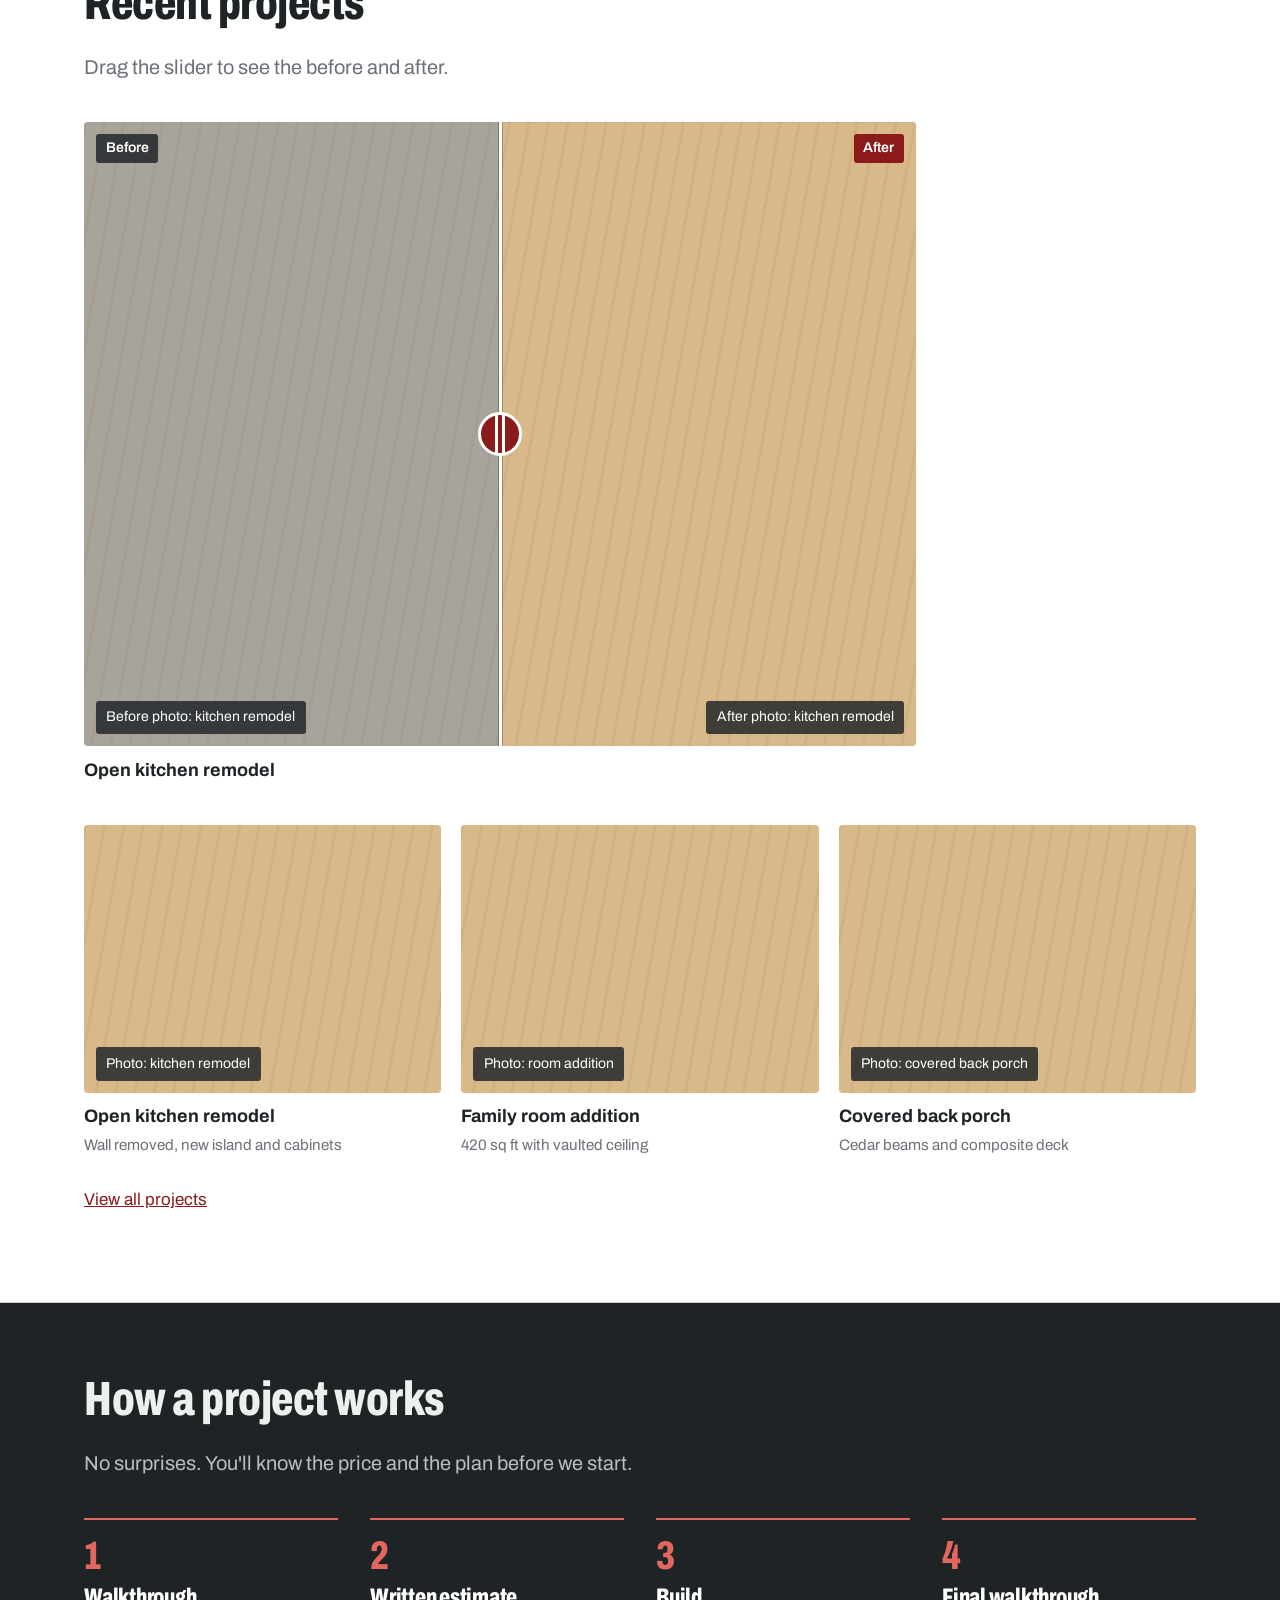
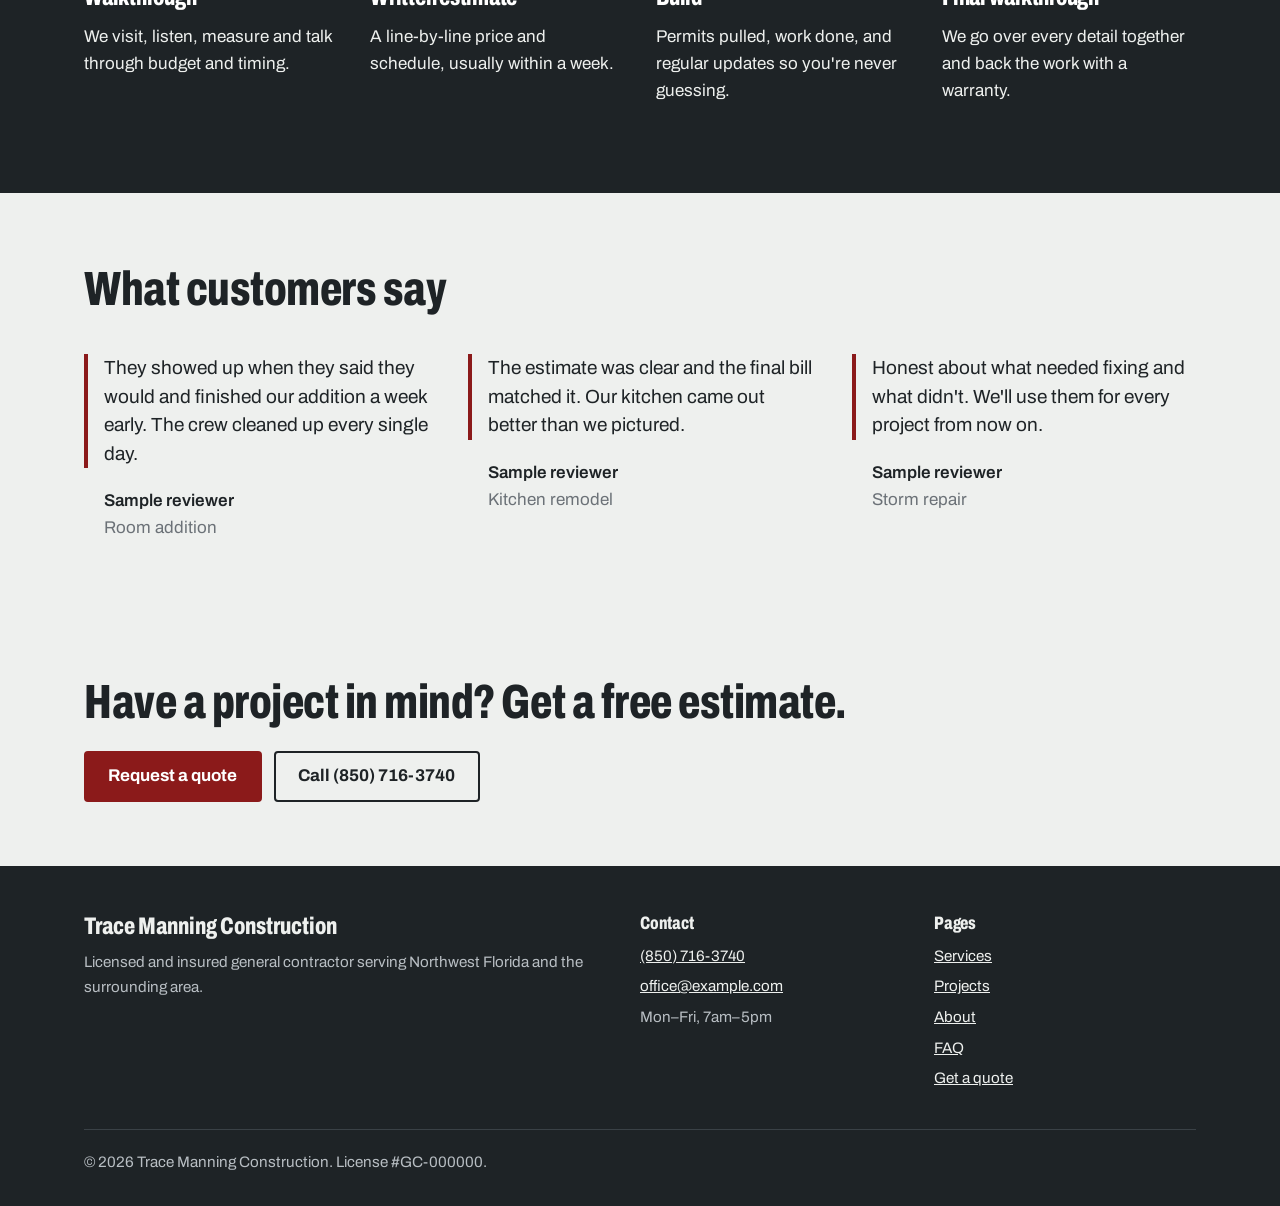
==== commit 00425d71: "Add text alerts, before/after sliders, walkthrough picker, photo upload, service area map, FAQ, loca" ====
--- a/public/index.html
+++ b/public/index.html
@@ -8,7 +8,17 @@
 <link rel="preconnect" href="https://fonts.googleapis.com">
 <link rel="preconnect" href="https://fonts.gstatic.com" crossorigin>
 <link href="https://fonts.googleapis.com/css2?family=Archivo:wdth,wght@62..125,400..800&display=swap" rel="stylesheet">
+<meta property="og:type" content="website">
+<meta property="og:title" content="Trace Manning Construction | General Contractor in Northwest Florida">
+<meta property="og:description" content="Trace Manning Construction builds additions, remodels kitchens and baths, and builds new homes in Northwest Florida. Licensed and insured. Free estimates.">
+<meta name="theme-color" content="#8b1a1a">
 <link rel="stylesheet" href="styles.css">
+<script type="application/ld+json">
+{"@context":"https://schema.org","@type":"GeneralContractor","name":"Trace Manning Construction","telephone":"+18507163740","url":"https://www.example.com/","email":"office@example.com",
+"areaServed":[{"@type":"City","name":"Pensacola, FL"},{"@type":"City","name":"Gulf Breeze, FL"},{"@type":"City","name":"Navarre, FL"},{"@type":"City","name":"Milton, FL"},{"@type":"City","name":"Pace, FL"},{"@type":"City","name":"Crestview, FL"},{"@type":"City","name":"Fort Walton Beach, FL"},{"@type":"City","name":"Niceville, FL"},{"@type":"City","name":"Destin, FL"}],
+"address":{"@type":"PostalAddress","addressRegion":"FL","addressCountry":"US"},
+"openingHours":"Mo-Fr 07:00-17:00","priceRange":"$$"}
+</script>
 </head>
 <body>
 <!-- PREVIEW BANNER: delete this line when the real content is in -->
@@ -21,6 +31,7 @@
       <a href="services.html">Services</a>
       <a href="projects.html">Projects</a>
       <a href="about.html">About</a>
+      <a href="faq.html">FAQ</a>
       <a href="contact.html">Get a quote</a>
     </nav>
     <a class="btn btn-small header-call" href="tel:+18507163740">Call (850) 716-3740</a>
@@ -73,7 +84,18 @@
   <div class="wrap">
     <div class="section-head">
       <h2>Recent projects</h2>
+      <p class="lede">Drag the slider to see the before and after.</p>
     </div>
+    <div class="ba-feature"><figure class="ba-wrap">
+  <div class="ba" style="--pos:50%">
+    <div class="photo ba-before" role="img" aria-label="Before: kitchen remodel"><span>Before photo: kitchen remodel</span></div>
+    <div class="photo ba-after" role="img" aria-label="After: kitchen remodel"><span>After photo: kitchen remodel</span></div>
+    <div class="ba-handle" aria-hidden="true"></div>
+    <input class="ba-range" type="range" min="0" max="100" value="50" aria-label="Slide to compare before and after: kitchen remodel">
+    <span class="ba-tag ba-tag-l">Before</span><span class="ba-tag ba-tag-r">After</span>
+  </div>
+  <figcaption><strong>Open kitchen remodel</strong></figcaption>
+</figure></div>
     <div class="gallery">
       <figure><div class="photo " role="img" aria-label="kitchen remodel"><span>Photo: kitchen remodel</span></div><figcaption><strong>Open kitchen remodel</strong><span>Wall removed, new island and cabinets</span></figcaption></figure>
       <figure><div class="photo " role="img" aria-label="room addition"><span>Photo: room addition</span></div><figcaption><strong>Family room addition</strong><span>420 sq ft with vaulted ceiling</span></figcaption></figure>
@@ -139,6 +161,7 @@
           <li><a href="services.html">Services</a></li>
           <li><a href="projects.html">Projects</a></li>
           <li><a href="about.html">About</a></li>
+          <li><a href="faq.html">FAQ</a></li>
           <li><a href="contact.html">Get a quote</a></li>
         </ul>
       </div>
@@ -146,6 +169,10 @@
     <div class="footer-base">© <span id="year">2026</span> Trace Manning Construction. License #GC-000000.</div>
   </div>
 </footer>
+<a class="float-call" href="tel:+18507163740" aria-label="Call (850) 716-3740">
+  <svg viewBox="0 0 24 24" width="22" height="22" aria-hidden="true"><path fill="currentColor" d="M6.6 10.8a15.1 15.1 0 0 0 6.6 6.6l2.2-2.2a1 1 0 0 1 1-.25 11.4 11.4 0 0 0 3.6.57 1 1 0 0 1 1 1V20a1 1 0 0 1-1 1A17 17 0 0 1 3 4a1 1 0 0 1 1-1h3.5a1 1 0 0 1 1 1c0 1.25.2 2.45.57 3.57a1 1 0 0 1-.25 1z"/></svg>
+  <span>Call now</span>
+</a>
 <script>document.getElementById("year").textContent = new Date().getFullYear();</script>
 <script src="script.js"></script>
 </body>
--- a/public/styles.css
+++ b/public/styles.css
@@ -112,7 +112,7 @@
 }
 .brand:hover { color: var(--asphalt); }
 
-.nav { display: flex; gap: 1.5rem; }
+.nav { display: flex; gap: 1.25rem; }
 
 .nav a {
   color: var(--asphalt);
@@ -439,6 +439,89 @@
 .site-footer li { margin-bottom: 0.4rem; }
 .footer-base { border-top: 1px solid #3a4146; padding-top: 1.25rem; }
 
+
+/* ---------- Before / after slider ---------- */
+
+.ba-wrap { margin: 0; }
+.ba-wrap figcaption { padding-top: 0.6rem; font-size: 1.125rem; }
+.ba-feature { margin-bottom: 2.5rem; max-width: 52rem; }
+.ba-grid { display: grid; grid-template-columns: repeat(auto-fit, minmax(20rem, 1fr)); gap: 1.5rem; margin: 1rem 0 0; }
+
+.ba { position: relative; aspect-ratio: 4 / 3; border-radius: 4px; overflow: hidden; touch-action: pan-y; }
+.ba > .photo, .ba > img { position: absolute; inset: 0; width: 100%; height: 100%; object-fit: cover; aspect-ratio: auto; border-radius: 0; }
+.ba-before { background-color: #a9a49b; }
+.ba-after { clip-path: inset(0 0 0 var(--pos)); }
+.ba-after span { margin-left: auto; }
+.ba-handle {
+  position: absolute; top: 0; bottom: 0; left: var(--pos);
+  width: 3px; margin-left: -1.5px; background: #fff; pointer-events: none;
+  box-shadow: 0 0 0 1px rgba(0,0,0,.25);
+}
+.ba-handle::after {
+  content: ""; position: absolute; top: 50%; left: 50%;
+  width: 2.75rem; height: 2.75rem; margin: -1.375rem 0 0 -1.375rem;
+  border-radius: 50%; background: var(--red); border: 3px solid #fff;
+  background-image: linear-gradient(90deg, transparent 38%, #fff 38% 44%, transparent 44% 56%, #fff 56% 62%, transparent 62%);
+}
+.ba-range { position: absolute; inset: 0; width: 100%; height: 100%; margin: 0; opacity: 0; cursor: ew-resize; }
+.ba:has(.ba-range:focus-visible) { outline: 3px solid var(--red); outline-offset: 3px; }
+.ba-tag {
+  position: absolute; top: 0.75rem; padding: 0.2rem 0.6rem; border-radius: 3px;
+  background: rgba(30,35,38,.82); color: #fff; font-size: 0.875rem; font-weight: 600; pointer-events: none;
+}
+.ba-tag-l { left: 0.75rem; }
+.ba-tag-r { right: 0.75rem; background: var(--red); }
+
+/* ---------- Service area ---------- */
+
+.towns { list-style: none; padding: 0; margin: 1.5rem 0 0; display: flex; flex-wrap: wrap; gap: 0.5rem; }
+.towns li { background: var(--white); border: 1px solid var(--rule); border-radius: 999px; padding: 0.35rem 0.9rem; font-weight: 600; }
+.map {
+  aspect-ratio: 4 / 3; border-radius: 4px; overflow: hidden;
+  background: var(--white); border: 1px solid var(--rule);
+  display: flex; align-items: center; justify-content: center; text-align: center; padding: 1rem; color: var(--concrete);
+}
+.map iframe { width: 100%; height: 100%; border: 0; }
+.map.live { padding: 0; }
+
+/* ---------- FAQ ---------- */
+
+.faq { max-width: 48rem; border-top: 2px solid var(--asphalt); }
+.faq details { border-bottom: 1px solid var(--rule); }
+.faq summary {
+  cursor: pointer; list-style: none; padding: 1.15rem 2.5rem 1.15rem 0; position: relative;
+  font-variation-settings: "wdth" 80; font-weight: 700; font-size: 1.25rem; line-height: 1.3;
+}
+.faq summary::-webkit-details-marker { display: none; }
+.faq summary::after { content: "+"; position: absolute; right: 0.25rem; top: 0.95rem; font-size: 1.6rem; color: var(--red); font-weight: 600; }
+.faq details[open] summary::after { content: "–"; }
+.faq details p { margin: 0 0 1.25rem; color: #3d4448; }
+
+/* ---------- Quote form extras ---------- */
+
+.field-group { border: 1px solid var(--rule); border-radius: 4px; padding: 1rem 1.25rem 1.25rem; margin: 0; background: var(--white); }
+.field-group legend { font-weight: 600; padding: 0 0.35rem; }
+.field-group .hint { margin: 0.75rem 0 0; }
+.field input[type=file] { padding: 0.6rem; background: var(--white); }
+.photo-previews { list-style: none; padding: 0; margin: 0.75rem 0 0; display: flex; flex-wrap: wrap; gap: 0.5rem; }
+.photo-previews li { width: 4.5rem; height: 4.5rem; border-radius: 4px; overflow: hidden; border: 1px solid var(--rule); }
+.photo-previews img { width: 100%; height: 100%; object-fit: cover; }
+
+/* ---------- Floating call button (phones only) ---------- */
+
+.float-call { display: none; }
+@media (max-width: 52rem) {
+  .float-call {
+    position: fixed; right: 1rem; bottom: calc(1rem + env(safe-area-inset-bottom, 0px)); z-index: 20;
+    display: inline-flex; align-items: center; gap: 0.5rem;
+    background: var(--red); color: #fff; text-decoration: none; font-weight: 700;
+    padding: 0.85rem 1.15rem; border-radius: 999px;
+    box-shadow: 0 6px 18px rgba(139, 26, 26, 0.35);
+  }
+  .float-call:hover { color: #fff; background: var(--red-dark); }
+  .site-footer { padding-bottom: 6rem; }
+}
+
 @media (prefers-reduced-motion: reduce) {
   * { transition: none !important; animation: none !important; scroll-behavior: auto !important; }
 }
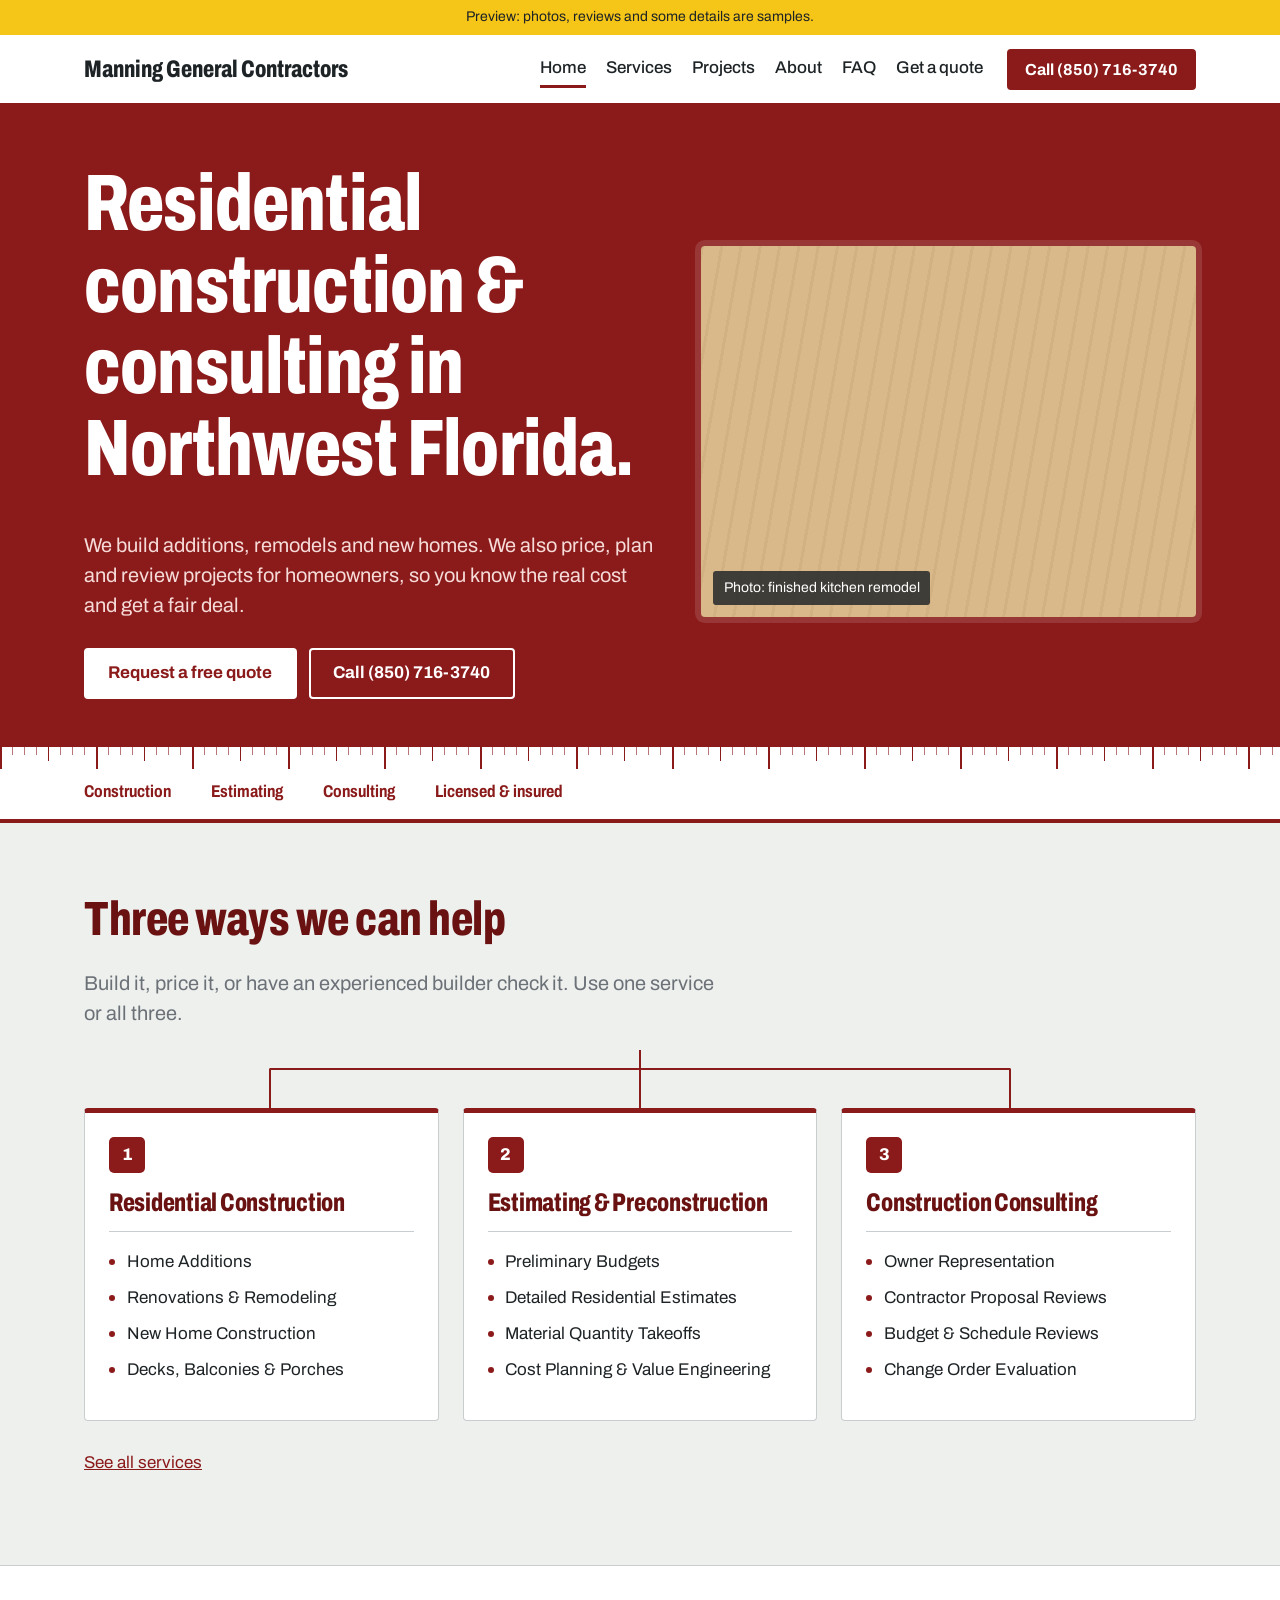
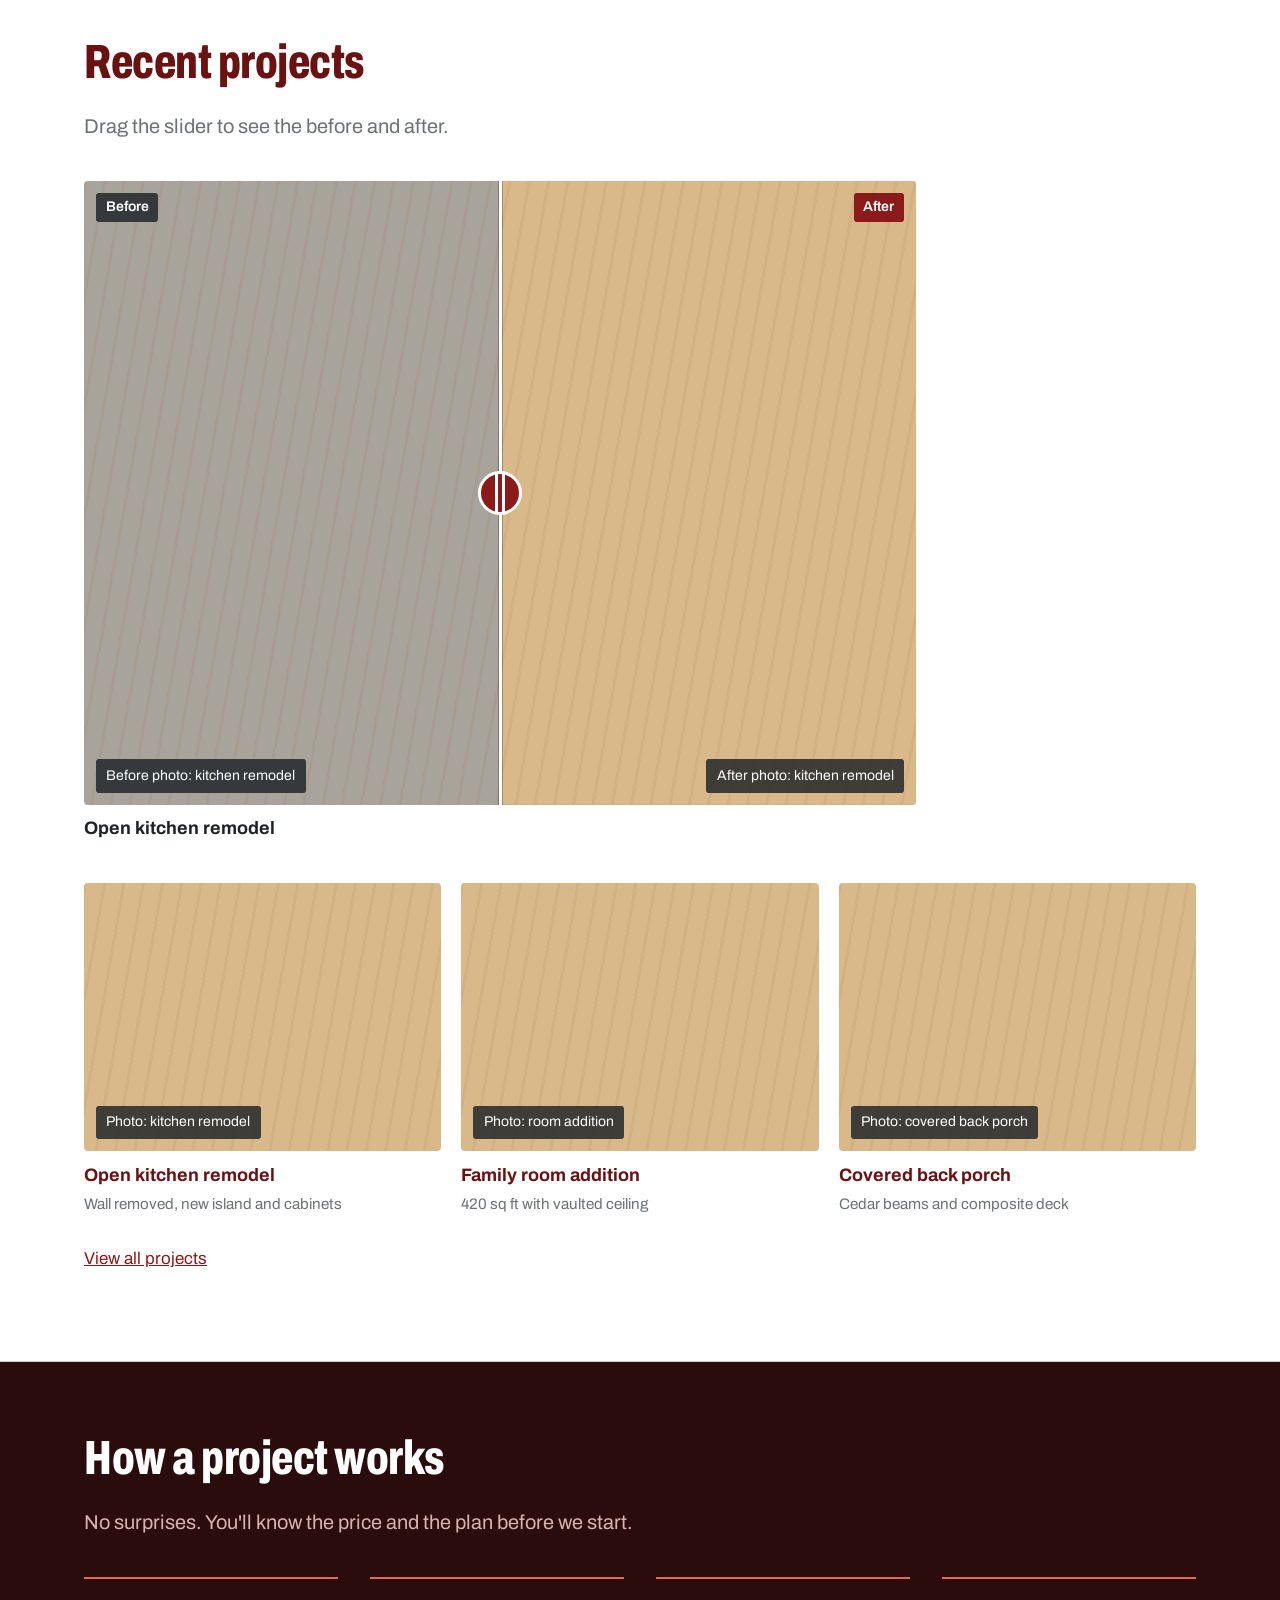
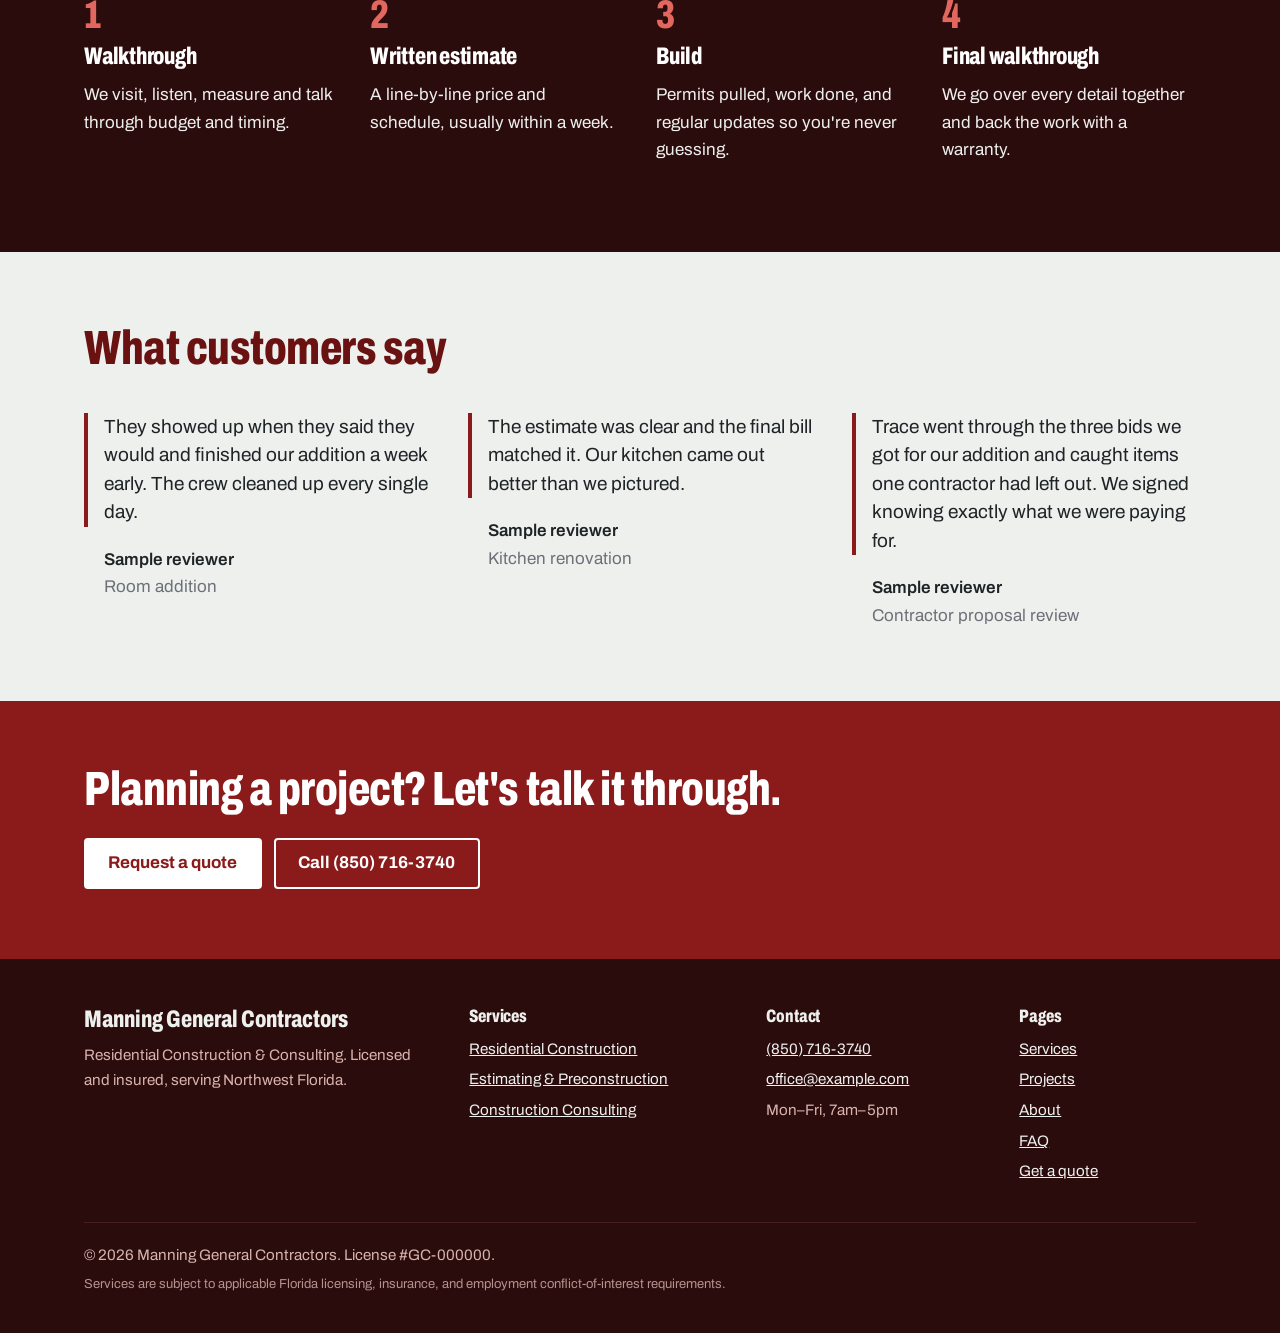
==== commit 06c10665: "Rebrand to Manning General Contractors with three service divisions Co-Authored-By: Claude Opus 5.5 " ====
--- a/public/index.html
+++ b/public/index.html
@@ -3,21 +3,22 @@
 <head>
 <meta charset="utf-8">
 <meta name="viewport" content="width=device-width, initial-scale=1">
-<title>Trace Manning Construction | General Contractor in Northwest Florida</title>
-<meta name="description" content="Trace Manning Construction builds additions, remodels kitchens and baths, and builds new homes in Northwest Florida. Licensed and insured. Free estimates.">
+<title>Manning General Contractors | General Contractor in Northwest Florida</title>
+<meta name="description" content="Manning General Contractors: residential construction, estimating and preconstruction, and construction consulting in Northwest Florida. Additions, remodels, new homes, estimates and bid reviews.">
 <link rel="preconnect" href="https://fonts.googleapis.com">
 <link rel="preconnect" href="https://fonts.gstatic.com" crossorigin>
 <link href="https://fonts.googleapis.com/css2?family=Archivo:wdth,wght@62..125,400..800&display=swap" rel="stylesheet">
 <meta property="og:type" content="website">
-<meta property="og:title" content="Trace Manning Construction | General Contractor in Northwest Florida">
-<meta property="og:description" content="Trace Manning Construction builds additions, remodels kitchens and baths, and builds new homes in Northwest Florida. Licensed and insured. Free estimates.">
+<meta property="og:title" content="Manning General Contractors | General Contractor in Northwest Florida">
+<meta property="og:description" content="Manning General Contractors: residential construction, estimating and preconstruction, and construction consulting in Northwest Florida. Additions, remodels, new homes, estimates and bid reviews.">
 <meta name="theme-color" content="#8b1a1a">
 <link rel="stylesheet" href="styles.css">
 <script type="application/ld+json">
-{"@context":"https://schema.org","@type":"GeneralContractor","name":"Trace Manning Construction","telephone":"+18507163740","url":"https://www.example.com/","email":"office@example.com",
+{"@context":"https://schema.org","@type":"GeneralContractor","name":"Manning General Contractors","telephone":"+18507163740","url":"https://www.example.com/","email":"office@example.com",
 "areaServed":[{"@type":"City","name":"Pensacola, FL"},{"@type":"City","name":"Gulf Breeze, FL"},{"@type":"City","name":"Navarre, FL"},{"@type":"City","name":"Milton, FL"},{"@type":"City","name":"Pace, FL"},{"@type":"City","name":"Crestview, FL"},{"@type":"City","name":"Fort Walton Beach, FL"},{"@type":"City","name":"Niceville, FL"},{"@type":"City","name":"Destin, FL"}],
 "address":{"@type":"PostalAddress","addressRegion":"FL","addressCountry":"US"},
-"openingHours":"Mo-Fr 07:00-17:00","priceRange":"$$"}
+"openingHours":"Mo-Fr 07:00-17:00","priceRange":"$$",
+"description":"Residential construction, estimating and preconstruction, and construction consulting in Northwest Florida."}
 </script>
 </head>
 <body>
@@ -25,7 +26,7 @@
 <div class="preview-banner">Preview: photos, reviews and some details are samples.</div>
 <header class="site-header">
   <div class="wrap">
-    <a class="brand" href="index.html">Trace Manning Construction</a>
+    <a class="brand" href="index.html">Manning General Contractors</a>
     <nav class="nav" id="nav" aria-label="Main">
       <a href="index.html" aria-current="page">Home</a>
       <a href="services.html">Services</a>
@@ -42,8 +43,8 @@
 <section class="hero">
   <div class="wrap hero-grid">
     <div>
-      <h1>Remodels, additions and new homes across Northwest Florida.</h1>
-      <p class="lede">One crew from the first walkthrough to the final punch list. Clear estimates, a real schedule, and a job site we clean up every day.</p>
+      <h1>Residential construction &amp; consulting in Northwest Florida.</h1>
+      <p class="lede">We build additions, remodels and new homes. We also price, plan and review projects for homeowners, so you know the real cost and get a fair deal.</p>
       <div class="actions">
         <a class="btn" href="contact.html">Request a free quote</a>
         <a class="btn btn-outline" href="tel:+18507163740">Call (850) 716-3740</a>
@@ -55,27 +56,37 @@
 
 <div class="tape" aria-label="Company facts">
   <div class="wrap">
-    <span class="tape-mark">18 years building</span>
-    <span class="tape-mark">Licensed #GC-000000</span>
-    <span class="tape-mark">Fully insured</span>
-    <span class="tape-mark">Free written estimates</span>
+    <span class="tape-mark">Construction</span>
+    <span class="tape-mark">Estimating</span>
+    <span class="tape-mark">Consulting</span>
+    <span class="tape-mark">Licensed &amp; insured</span>
   </div>
 </div>
 
 <section class="section">
   <div class="wrap">
     <div class="section-head">
-      <h2>What we build</h2>
-      <p class="lede">Residential work of every size, handled by our own crew and trusted local trades.</p>
-    </div>
-    <ul class="service-list">
-      <li><h3>Kitchen remodels</h3><p>New layouts, cabinets, counters, tile and lighting, start to finish.</p></li>
-      <li><h3>Bathroom remodels</h3><p>Walk-in showers, tub conversions, vanities and accessible upgrades.</p></li>
-      <li><h3>Room additions</h3><p>More space without moving: bedrooms, family rooms and second stories.</p></li>
-      <li><h3>New home construction</h3><p>Custom homes built on your lot, from foundation to final walkthrough.</p></li>
-      <li><h3>Decks and porches</h3><p>Wood and composite decks, covered porches and screened rooms.</p></li>
-      <li><h3>Repairs and renovations</h3><p>Storm damage, rot, drywall, framing and the punch list you've been putting off.</p></li>
-    </ul>
+      <h2>Three ways we can help</h2>
+      <p class="lede">Build it, price it, or have an experienced builder check it. Use one service or all three.</p>
+    </div>
+    <div class="divisions-tree" aria-hidden="true"></div>
+    <div class="divisions">
+      <article class="division" id="div-construction">
+        <span class="division-num" aria-hidden="true">1</span>
+        <h3><a href="services.html#construction">Residential Construction</a></h3>
+        <ul><li>Home Additions</li><li>Renovations &amp; Remodeling</li><li>New Home Construction</li><li>Decks, Balconies &amp; Porches</li></ul>
+      </article>
+      <article class="division" id="div-estimating">
+        <span class="division-num" aria-hidden="true">2</span>
+        <h3><a href="services.html#estimating">Estimating &amp; Preconstruction</a></h3>
+        <ul><li>Preliminary Budgets</li><li>Detailed Residential Estimates</li><li>Material Quantity Takeoffs</li><li>Cost Planning &amp; Value Engineering</li></ul>
+      </article>
+      <article class="division" id="div-consulting">
+        <span class="division-num" aria-hidden="true">3</span>
+        <h3><a href="services.html#consulting">Construction Consulting</a></h3>
+        <ul><li>Owner Representation</li><li>Contractor Proposal Reviews</li><li>Budget &amp; Schedule Reviews</li><li>Change Order Evaluation</li></ul>
+      </article>
+    </div>
     <p style="margin-top:1.75rem"><a href="services.html">See all services</a></p>
   </div>
 </section>
@@ -125,14 +136,14 @@
     <div class="section-head"><h2>What customers say</h2></div>
     <div class="reviews">
       <blockquote><p>They showed up when they said they would and finished our addition a week early. The crew cleaned up every single day.</p><cite>Sample reviewer<span>Room addition</span></cite></blockquote>
-      <blockquote><p>The estimate was clear and the final bill matched it. Our kitchen came out better than we pictured.</p><cite>Sample reviewer<span>Kitchen remodel</span></cite></blockquote>
-      <blockquote><p>Honest about what needed fixing and what didn't. We'll use them for every project from now on.</p><cite>Sample reviewer<span>Storm repair</span></cite></blockquote>
+      <blockquote><p>The estimate was clear and the final bill matched it. Our kitchen came out better than we pictured.</p><cite>Sample reviewer<span>Kitchen renovation</span></cite></blockquote>
+      <blockquote><p>Trace went through the three bids we got for our addition and caught items one contractor had left out. We signed knowing exactly what we were paying for.</p><cite>Sample reviewer<span>Contractor proposal review</span></cite></blockquote>
     </div>
   </div>
 </section>
 <section class="cta-band">
   <div class="wrap">
-    <h2>Have a project in mind? Get a free estimate.</h2>
+    <h2>Planning a project? Let's talk it through.</h2>
     <div class="actions" style="margin:0">
       <a class="btn" href="contact.html">Request a quote</a>
       <a class="btn btn-outline" href="tel:+18507163740">Call (850) 716-3740</a>
@@ -144,8 +155,16 @@
   <div class="wrap">
     <div class="footer-grid">
       <div>
-        <a class="brand" href="index.html">Trace Manning Construction</a>
-        <p>Licensed and insured general contractor serving Northwest Florida and the surrounding area.</p>
+        <a class="brand" href="index.html">Manning General Contractors</a>
+        <p>Residential Construction &amp; Consulting. Licensed and insured, serving Northwest Florida.</p>
+      </div>
+      <div>
+        <h3>Services</h3>
+        <ul>
+          <li><a href="services.html#construction">Residential Construction</a></li>
+          <li><a href="services.html#estimating">Estimating &amp; Preconstruction</a></li>
+          <li><a href="services.html#consulting">Construction Consulting</a></li>
+        </ul>
       </div>
       <div>
         <h3>Contact</h3>
@@ -166,7 +185,10 @@
         </ul>
       </div>
     </div>
-    <div class="footer-base">© <span id="year">2026</span> Trace Manning Construction. License #GC-000000.</div>
+    <div class="footer-base">
+      <p>© <span id="year">2026</span> Manning General Contractors. License #GC-000000.</p>
+      <p class="fine">Services are subject to applicable Florida licensing, insurance, and employment conflict-of-interest requirements.</p>
+    </div>
   </div>
 </footer>
 <a class="float-call" href="tel:+18507163740" aria-label="Call (850) 716-3740">
--- a/public/styles.css
+++ b/public/styles.css
@@ -12,6 +12,8 @@
   --red: #8b1a1a;          /* deep red: buttons, links, accents */
   --red-dark: #6a1212;
   --red-light: #e2685f;    /* red for use on dark backgrounds */
+  --oxblood: #2b0c0c;      /* near-black red: dark sections, footer */
+  --on-red: #f6dcd9;       /* soft text on red */
   --banner: #f5c518;       /* preview banner only */
   --lumber: #d9b98a;       /* photo placeholders */
 
@@ -431,7 +433,7 @@
 
 .site-footer { background: var(--asphalt); color: #b8bec3; padding: 3rem 0 2rem; font-size: 0.95rem; }
 .site-footer a { color: var(--plaster); }
-.footer-grid { display: grid; grid-template-columns: 2fr 1fr 1fr; gap: 2rem; margin-bottom: 2rem; }
+.footer-grid { display: grid; grid-template-columns: 1.6fr 1.2fr 1fr 0.8fr; gap: 2rem; margin-bottom: 2rem; }
 @media (max-width: 52rem) { .footer-grid { grid-template-columns: 1fr; } }
 .site-footer .brand { color: var(--plaster); display: inline-block; margin-bottom: 0.75rem; }
 .site-footer h3 { font-size: 1.125rem; color: var(--plaster); margin-bottom: 0.6rem; }
@@ -522,6 +524,90 @@
   .site-footer { padding-bottom: 6rem; }
 }
 
+/* ---------- More red ---------- */
+
+.site-header { border-bottom: 4px solid var(--red); }
+
+.hero, .page-head { background: var(--red); color: #fff; border-bottom: 0; }
+.hero .lede, .page-head .lede { color: var(--on-red); }
+.hero .btn, .page-head .btn { background: #fff; border-color: #fff; color: var(--red); }
+.hero .btn:hover, .page-head .btn:hover { background: var(--on-red); border-color: var(--on-red); color: var(--red-dark); }
+.hero .btn-outline, .page-head .btn-outline { background: transparent; border-color: #fff; color: #fff; }
+.hero .btn-outline:hover, .page-head .btn-outline:hover { background: #fff; color: var(--red); }
+.hero :focus-visible, .page-head :focus-visible { outline-color: #fff; }
+.hero .photo { box-shadow: 0 0 0 6px rgba(255,255,255,.12); }
+
+/* Tape strip flips to white with red ticks so it pops under the red hero */
+.tape {
+  background-color: #fff;
+  background-image:
+    repeating-linear-gradient(90deg, var(--red) 0 2px, transparent 2px 96px),
+    repeating-linear-gradient(90deg, var(--red) 0 1.5px, transparent 1.5px 48px),
+    repeating-linear-gradient(90deg, rgba(139,26,26,.6) 0 1px, transparent 1px 12px);
+  border-top: 0;
+  border-bottom: 4px solid var(--red);
+}
+.tape-mark { color: var(--red); }
+
+.section.dark, .site-footer { background: var(--oxblood); }
+.section.dark .lede { color: #d9b3ae; }
+.site-footer { color: #d9b3ae; border-top: 6px solid var(--red); }
+.footer-base { border-top-color: #4a1d1d; }
+
+.cta-band { background: var(--red); color: #fff; }
+.cta-band .btn { background: #fff; border-color: #fff; color: var(--red); }
+.cta-band .btn:hover { background: var(--on-red); border-color: var(--on-red); color: var(--red-dark); }
+.cta-band .btn-outline { background: transparent; border-color: #fff; color: #fff; }
+.cta-band .btn-outline:hover { background: #fff; color: var(--red); }
+.cta-band :focus-visible { outline-color: #fff; }
+
+h2 { color: var(--red-dark); }
+.section.dark h2, .cta-band h2 { color: #fff; }
+.service-list, .facts, .faq { border-top-color: var(--red); }
+.service-list h3, .gallery figcaption strong { color: var(--red-dark); }
+.filter-bar button[aria-pressed="true"] { background: var(--red); border-color: var(--red); }
+.towns li { border-color: var(--red); color: var(--red-dark); }
+
+/* ---------- Three service divisions ---------- */
+
+.divisions-tree {
+  height: 2.5rem; margin: 0 auto; width: calc(100% * 2 / 3);
+  border: 2px solid var(--red); border-bottom: 0; border-radius: 2px 2px 0 0;
+  position: relative;
+}
+.divisions-tree::before {
+  content: ""; position: absolute; left: 50%; top: -1.25rem; height: calc(100% + 1.25rem);
+  border-left: 2px solid var(--red); margin-left: -1px;
+}
+.divisions { display: grid; grid-template-columns: repeat(3, 1fr); gap: 1.5rem; }
+.division {
+  background: var(--white); border: 1px solid var(--rule); border-top: 5px solid var(--red);
+  border-radius: 4px; padding: 1.5rem 1.5rem 1.75rem;
+}
+.division-num {
+  display: inline-grid; place-items: center; width: 2.25rem; height: 2.25rem;
+  background: var(--red); color: #fff; border-radius: 5px; font-weight: 800; margin-bottom: 1rem;
+}
+.division h3 { font-size: 1.6rem; padding-bottom: 0.85rem; margin-bottom: 1rem; border-bottom: 1px solid var(--rule); }
+.division h3 a { color: var(--red-dark); text-decoration: none; }
+.division h3 a:hover { text-decoration: underline; }
+.division ul { list-style: none; margin: 0; padding: 0; }
+.division li { position: relative; padding-left: 1.1rem; margin-bottom: 0.55rem; }
+.division li::before { content: ""; position: absolute; left: 0; top: 0.65em; width: 6px; height: 6px; border-radius: 50%; background: var(--red); }
+
+@media (max-width: 52rem) {
+  .divisions-tree { display: none; }
+  .divisions { grid-template-columns: 1fr; }
+}
+
+.division-detail { scroll-margin-top: 5rem; }
+.offer-list { margin: 0; border-top: 2px solid var(--red); }
+.offer-list div { padding: 1.1rem 0; border-bottom: 1px solid var(--rule); }
+.offer-list dt { font-variation-settings: "wdth" 80; font-weight: 800; font-size: 1.3rem; color: var(--asphalt); }
+.offer-list dd { margin: 0.2rem 0 0; color: var(--concrete); }
+.footer-base p { margin: 0 0 0.4rem; max-width: none; }
+.footer-base .fine { font-size: 0.8125rem; opacity: 0.8; }
+
 @media (prefers-reduced-motion: reduce) {
   * { transition: none !important; animation: none !important; scroll-behavior: auto !important; }
 }
